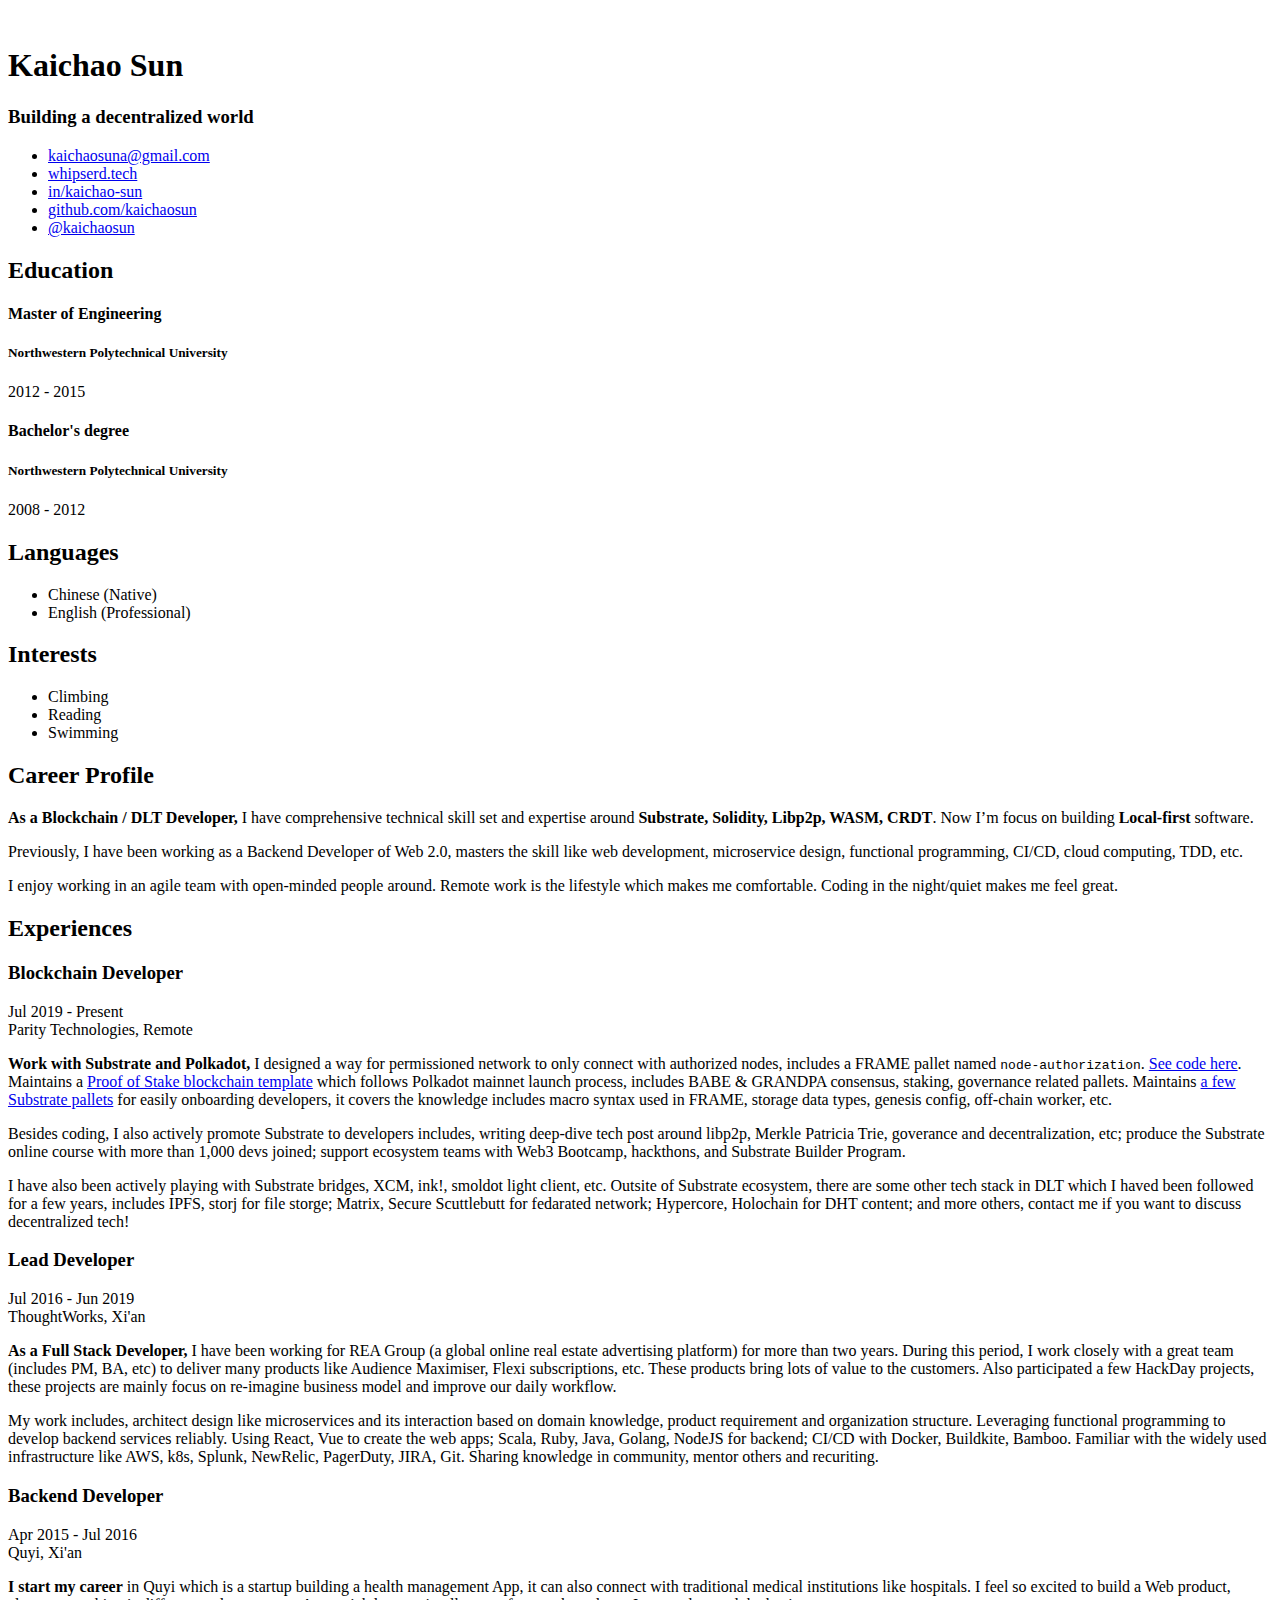
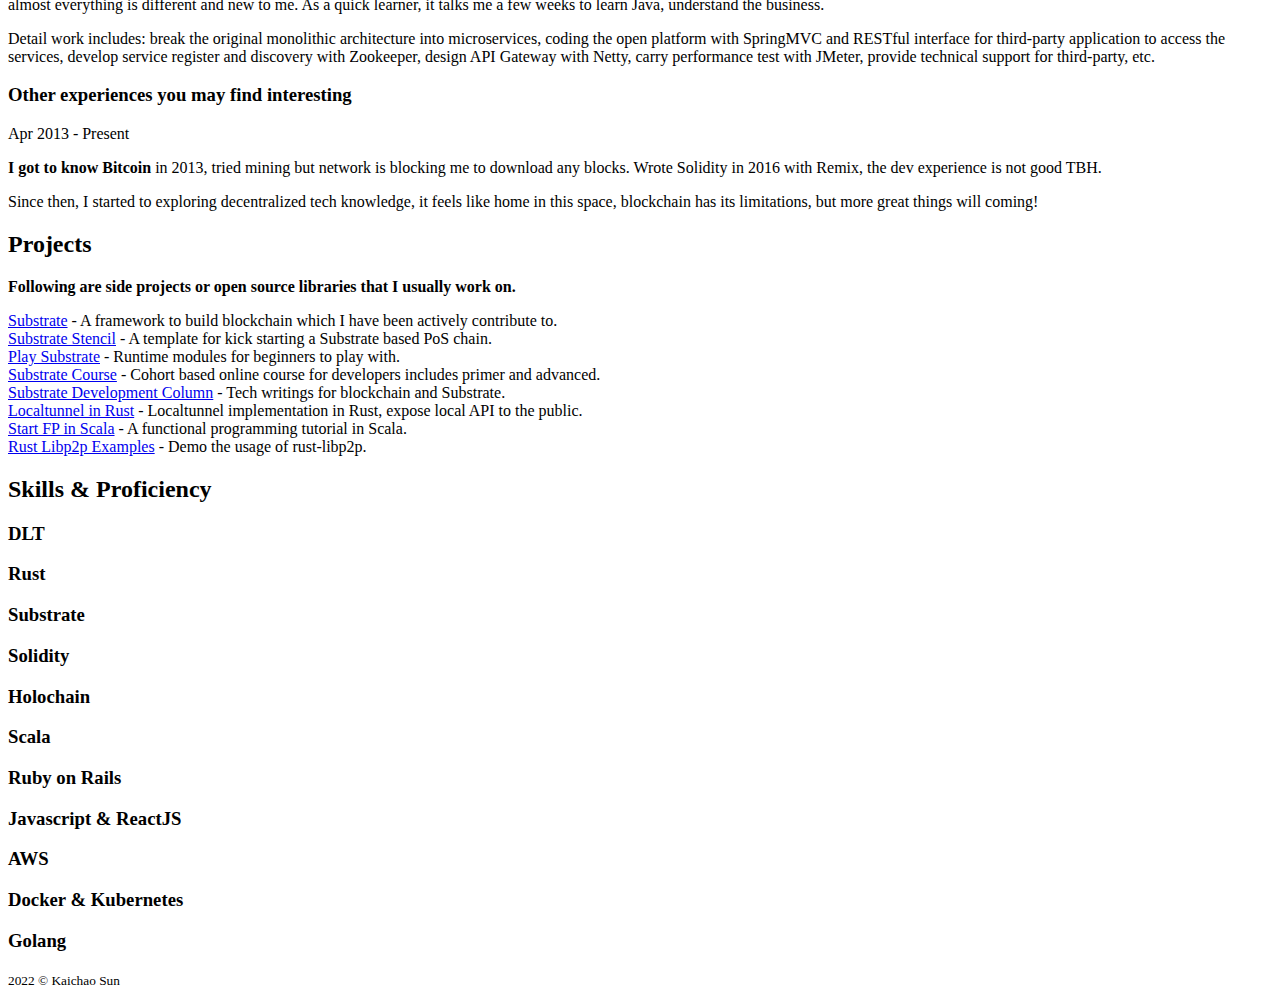
==== index.html @ eacd762e "rebuilding resume" ====
<!DOCTYPE html>
    

 <html lang="en"> 

<head>
	<meta name="generator" content="Hugo 0.92.0" />
        <title></title>
    
    <meta charset="utf-8">
    <meta http-equiv="X-UA-Compatible" content="IE=edge">
    <meta name="viewport" content="width=device-width, initial-scale=1.0">
    <meta name="description" content="Resume of Kaichao Sun">
    <meta name="author" content="Kaichao Sun">
    <link rel="shortcut icon" href="favicon.ico">
    <link href='https://fonts.googleapis.com/css?family=Roboto:400,500,400italic,300italic,300,500italic,700,700italic,900,900italic' rel='stylesheet' type='text/css'>
    
    <link rel="stylesheet" href="https://whisperd.tech/resume/assets/plugins/bootstrap/css/bootstrap.min.css">
    
    <link rel="stylesheet" href="https://whisperd.tech/resume/assets/plugins/font-awesome/css/font-awesome.css">

    
    <link id="theme-style" rel="stylesheet" href="https://whisperd.tech/resume/assets/css/styles.css">
	
    
	
<script type="application/javascript">
var doNotTrack = false;
if (!doNotTrack) {
	window.ga=window.ga||function(){(ga.q=ga.q||[]).push(arguments)};ga.l=+new Date;
	ga('create', 'UA-128168145-1', 'auto');
	
	ga('send', 'pageview');
}
</script>
<script async src='https://www.google-analytics.com/analytics.js'></script>


</head>

<body>
    <div class="wrapper">

            <div class="sidebar-wrapper">

		            <div class="profile-container">
                <img class="profile img-circle" src="https://whisperd.tech/resume/assets/images/profile.png" alt="" />
                <h1 class="name">Kaichao Sun</h1>
                <h3 class="tagline">Building a decentralized world</h3>
            </div>


		

		
		            <div class="contact-container container-block">
                <ul class="list-unstyled contact-list">
				
                    <li class="email"><i class="fa fa-envelope"></i><a href="mailto:%20kaichaosuna@gmail.com">kaichaosuna@gmail.com</a></li>
				
                    <li class="website"><i class="fa fa-globe"></i><a href="//whisperd.tech">whipserd.tech</a></li>
				
                    <li class="linkedin"><i class="fa fa-linkedin"></i><a href="//linkedin.com/in/kaichao-sun-b1845aa0/">in/kaichao-sun</a></li>
				
                    <li class="github"><i class="fa fa-github"></i><a href="//github.com/kaichaosun">github.com/kaichaosun</a></li>
				
                    <li class="twitter"><i class="fa fa-twitter"></i><a href="//twitter.com/kaichaosun">@kaichaosun</a></li>
				
                </ul>
            </div>
		

		
		            <div class="education-container container-block">
                <h2 class="container-block-title">Education</h2>
				
                <div class="item">
                    <h4 class="degree">Master of Engineering</h4>
                    <h5 class="meta">Northwestern Polytechnical University</h5>
                    <div class="time">2012 - 2015</div>
                </div>
				
                <div class="item">
                    <h4 class="degree">Bachelor&#39;s degree</h4>
                    <h5 class="meta">Northwestern Polytechnical University</h5>
                    <div class="time">2008 - 2012</div>
                </div>
				
            </div>

		

		
		            <div class="language-container container-block">
                <h2 class="container-block-title">Languages</h2>
                <ul class="list-unstyled interests-list">
				
                    <li>Chinese <span class="lang-desc">(Native)</span></li>
				
                    <li>English <span class="lang-desc">(Professional)</span></li>
				
                </ul>
            </div>

		

		
		            <div class="interests-container container-block">
                <h2 class="container-block-title">Interests</h2>
                <ul class="list-unstyled interests-list">
				
                    <li>Climbing</li>
				
                    <li>Reading</li>
				
                    <li>Swimming</li>
				
                </ul>
            </div>

		

        </div>


	<div class="main-wrapper">

    
	            <section class="section summary-section">
                <h2 class="section-title"><i class="fa fa-user"></i>Career Profile</h2>
                <div class="summary">
                    <p><p><strong>As a Blockchain / DLT Developer,</strong> I have comprehensive technical skill set and expertise around <strong>Substrate, Solidity, Libp2p, WASM, CRDT</strong>. Now I&rsquo;m focus on building <strong>Local-first</strong> software.</p>
<p>Previously, I have been working as a Backend Developer of Web 2.0, masters the skill like web development, microservice design, functional programming, CI/CD, cloud computing, TDD, etc.</p>
<p>I enjoy working in an agile team with open-minded people around. Remote work is the lifestyle which makes me comfortable. Coding in the night/quiet makes me feel great.</p>
</p>
                </div>
            </section>

    

    
                <section class="section experiences-section">
                <h2 class="section-title"><i class="fa fa-briefcase"></i>Experiences</h2>

				
                <div class="item">
                    <div class="meta">
                        <div class="upper-row">
                            <h3 class="job-title">Blockchain Developer</h3>
                            <div class="time">Jul 2019 - Present</div>
                        </div>
                        <div class="company">Parity Technologies, Remote</div>
                    </div>
                    <div class="details">
                        <p><p><strong>Work with Substrate and Polkadot,</strong> I designed a way for permissioned network to only connect with authorized nodes, includes a FRAME pallet named <code>node-authorization</code>. <a href="https://github.com/paritytech/substrate/pull/6996">See code here</a>.
Maintains a <a href="https://github.com/kaichaosun/substrate-stencil">Proof of Stake blockchain template</a> which follows Polkadot mainnet launch process, includes BABE &amp; GRANDPA consensus, staking, governance related pallets.
Maintains <a href="https://github.com/kaichaosun/play-substrate">a few Substrate pallets</a> for easily onboarding developers, it covers the knowledge includes macro syntax used in FRAME, storage data types, genesis config, off-chain worker, etc.</p>
<p>Besides coding, I also actively promote Substrate to developers includes, writing deep-dive tech post around libp2p, Merkle Patricia Trie, goverance and decentralization, etc;
produce the Substrate online course with more than 1,000 devs joined;
support ecosystem teams with Web3 Bootcamp, hackthons, and Substrate Builder Program.</p>
<p>I have also been actively playing with Substrate bridges, XCM, ink!, smoldot light client, etc.
Outsite of Substrate ecosystem, there are some other tech stack in DLT which I haved been followed for a few years,
includes IPFS, storj for file storge;
Matrix, Secure Scuttlebutt for fedarated network;
Hypercore, Holochain for DHT content;
and more others, contact me if you want to discuss decentralized tech!</p>
</p>
                    </div>
                </div>
				
                <div class="item">
                    <div class="meta">
                        <div class="upper-row">
                            <h3 class="job-title">Lead Developer</h3>
                            <div class="time">Jul 2016 - Jun 2019</div>
                        </div>
                        <div class="company">ThoughtWorks, Xi&#39;an</div>
                    </div>
                    <div class="details">
                        <p><p><strong>As a Full Stack Developer,</strong> I have been working for REA Group (a global online real estate advertising platform) for more than two years.
During this period, I work closely with a great team (includes PM, BA, etc) to deliver many products like Audience Maximiser, Flexi subscriptions, etc.
These products bring lots of value to the customers. Also participated a few HackDay projects, these projects are mainly focus on re-imagine business model and improve our daily workflow.</p>
<p>My work includes, architect design like microservices and its interaction based on domain knowledge, product requirement and organization structure.
Leveraging functional programming to develop backend services reliably.
Using React, Vue to create the web apps; Scala, Ruby, Java, Golang, NodeJS for backend; CI/CD with Docker, Buildkite, Bamboo.
Familiar with the widely used infrastructure like AWS, k8s, Splunk, NewRelic, PagerDuty, JIRA, Git.
Sharing knowledge in community, mentor others and recuriting.</p>
</p>
                    </div>
                </div>
				
                <div class="item">
                    <div class="meta">
                        <div class="upper-row">
                            <h3 class="job-title">Backend Developer</h3>
                            <div class="time">Apr 2015 - Jul 2016</div>
                        </div>
                        <div class="company">Quyi, Xi&#39;an</div>
                    </div>
                    <div class="details">
                        <p><p><strong>I start my career</strong> in Quyi which is a startup building a health management App, it can also connect with traditional medical institutions like hospitals.
I feel so excited to build a Web product, almost everything is different and new to me.
As a quick learner, it talks me a few weeks to learn Java, understand the business.</p>
<p>Detail work includes: break the original monolithic architecture into microservices,
coding the open platform with SpringMVC and RESTful interface for third-party application to access the services,
develop service register and discovery with Zookeeper,
design API Gateway with Netty,
carry performance test with JMeter,
provide technical support for third-party, etc.</p>
</p>
                    </div>
                </div>
				
                <div class="item">
                    <div class="meta">
                        <div class="upper-row">
                            <h3 class="job-title">Other experiences you may find interesting</h3>
                            <div class="time">Apr 2013 - Present</div>
                        </div>
                        <div class="company"></div>
                    </div>
                    <div class="details">
                        <p><p><strong>I got to know Bitcoin</strong> in 2013, tried mining but network is blocking me to download any blocks.
Wrote Solidity in 2016 with Remix, the dev experience is not good TBH.</p>
<p>Since then, I started to exploring decentralized tech knowledge, it feels like home in this space, blockchain has its limitations, but more great things will coming!</p>
</p>
                    </div>
                </div>
				

            </section>

    

    
                <section class="section projects-section">
                <h2 class="section-title"><i class="fa fa-archive"></i>Projects</h2>
                <div class="intro">
                    <p><strong>Following are side projects or open source libraries that I usually work on.</strong></p>
                </div>
				
                <div class="item">
                    <span class="project-title"><a href="https://github.com/paritytech/substrate">Substrate</a></span> - <span class="project-tagline">A framework to build blockchain which I have been actively contribute to.</span>
                </div>
				
                <div class="item">
                    <span class="project-title"><a href="https://github.com/kaichaosun/substrate-stencil">Substrate Stencil</a></span> - <span class="project-tagline">A template for kick starting a Substrate based PoS chain.</span>
                </div>
				
                <div class="item">
                    <span class="project-title"><a href="https://github.com/kaichaosun/play-substrate">Play Substrate</a></span> - <span class="project-tagline">Runtime modules for beginners to play with.</span>
                </div>
				
                <div class="item">
                    <span class="project-title"><a href="https://github.com/SubstrateCourse/slides/blob/master/outline.md#substrate-blockchain-application-development">Substrate Course</a></span> - <span class="project-tagline">Cohort based online course for developers includes primer and advanced.</span>
                </div>
				
                <div class="item">
                    <span class="project-title"><a href="https://zhuanlan.zhihu.com/substrate">Substrate Development Column</a></span> - <span class="project-tagline">Tech writings for blockchain and Substrate.</span>
                </div>
				
                <div class="item">
                    <span class="project-title"><a href="https://github.com/kaichaosun/rlt">Localtunnel in Rust</a></span> - <span class="project-tagline">Localtunnel implementation in Rust, expose local API to the public.</span>
                </div>
				
                <div class="item">
                    <span class="project-title"><a href="https://github.com/dashengSun/start-FP-in-scala">Start FP in Scala</a></span> - <span class="project-tagline">A functional programming tutorial in Scala.</span>
                </div>
				
                <div class="item">
                    <span class="project-title"><a href="https://github.com/kaichaosun/rust-libp2p-examples">Rust Libp2p Examples</a></span> - <span class="project-tagline">Demo the usage of rust-libp2p.</span>
                </div>
				
            </section>

    

    
	            <section class="skills-section section">
                <h2 class="section-title"><i class="fa fa-rocket"></i>Skills &amp; Proficiency</h2>
                <div class="skillset">
				
                    <div class="item">
                        <h3 class="level-title">DLT</h3>
                        <div class="level-bar">
                            <div class="level-bar-inner" data-level="90%">
                            </div>
                        </div>
                    </div>
                
                    <div class="item">
                        <h3 class="level-title">Rust</h3>
                        <div class="level-bar">
                            <div class="level-bar-inner" data-level="90%">
                            </div>
                        </div>
                    </div>
                
                    <div class="item">
                        <h3 class="level-title">Substrate</h3>
                        <div class="level-bar">
                            <div class="level-bar-inner" data-level="90%">
                            </div>
                        </div>
                    </div>
                
                    <div class="item">
                        <h3 class="level-title">Solidity</h3>
                        <div class="level-bar">
                            <div class="level-bar-inner" data-level="70%">
                            </div>
                        </div>
                    </div>
                
                    <div class="item">
                        <h3 class="level-title">Holochain</h3>
                        <div class="level-bar">
                            <div class="level-bar-inner" data-level="80%">
                            </div>
                        </div>
                    </div>
                
                    <div class="item">
                        <h3 class="level-title">Scala</h3>
                        <div class="level-bar">
                            <div class="level-bar-inner" data-level="90%">
                            </div>
                        </div>
                    </div>
                
                    <div class="item">
                        <h3 class="level-title">Ruby on Rails</h3>
                        <div class="level-bar">
                            <div class="level-bar-inner" data-level="80%">
                            </div>
                        </div>
                    </div>
                
                    <div class="item">
                        <h3 class="level-title">Javascript &amp; ReactJS</h3>
                        <div class="level-bar">
                            <div class="level-bar-inner" data-level="80%">
                            </div>
                        </div>
                    </div>
                
                    <div class="item">
                        <h3 class="level-title">AWS</h3>
                        <div class="level-bar">
                            <div class="level-bar-inner" data-level="80%">
                            </div>
                        </div>
                    </div>
                
                    <div class="item">
                        <h3 class="level-title">Docker &amp; Kubernetes</h3>
                        <div class="level-bar">
                            <div class="level-bar-inner" data-level="80%">
                            </div>
                        </div>
                    </div>
                
                    <div class="item">
                        <h3 class="level-title">Golang</h3>
                        <div class="level-bar">
                            <div class="level-bar-inner" data-level="60%">
                            </div>
                        </div>
                    </div>
                
                </div>
            </section>

    

	</div>
    </div>

	    <footer class="footer">
        <div class="text-center">
                
                
				<small class="copyright">2022 &copy; Kaichao Sun</a></small>
        </div>
    </footer>


                  
    <script type="text/javascript" src="https://whisperd.tech/resume/assets/plugins/jquery-1.11.3.min.js"></script>
    <script type="text/javascript" src="https://whisperd.tech/resume/assets/plugins/bootstrap/js/bootstrap.min.js"></script>    
    
    <script type="text/javascript" src="https://whisperd.tech/resume/assets/js/main.js"></script> 
</body>
</html>
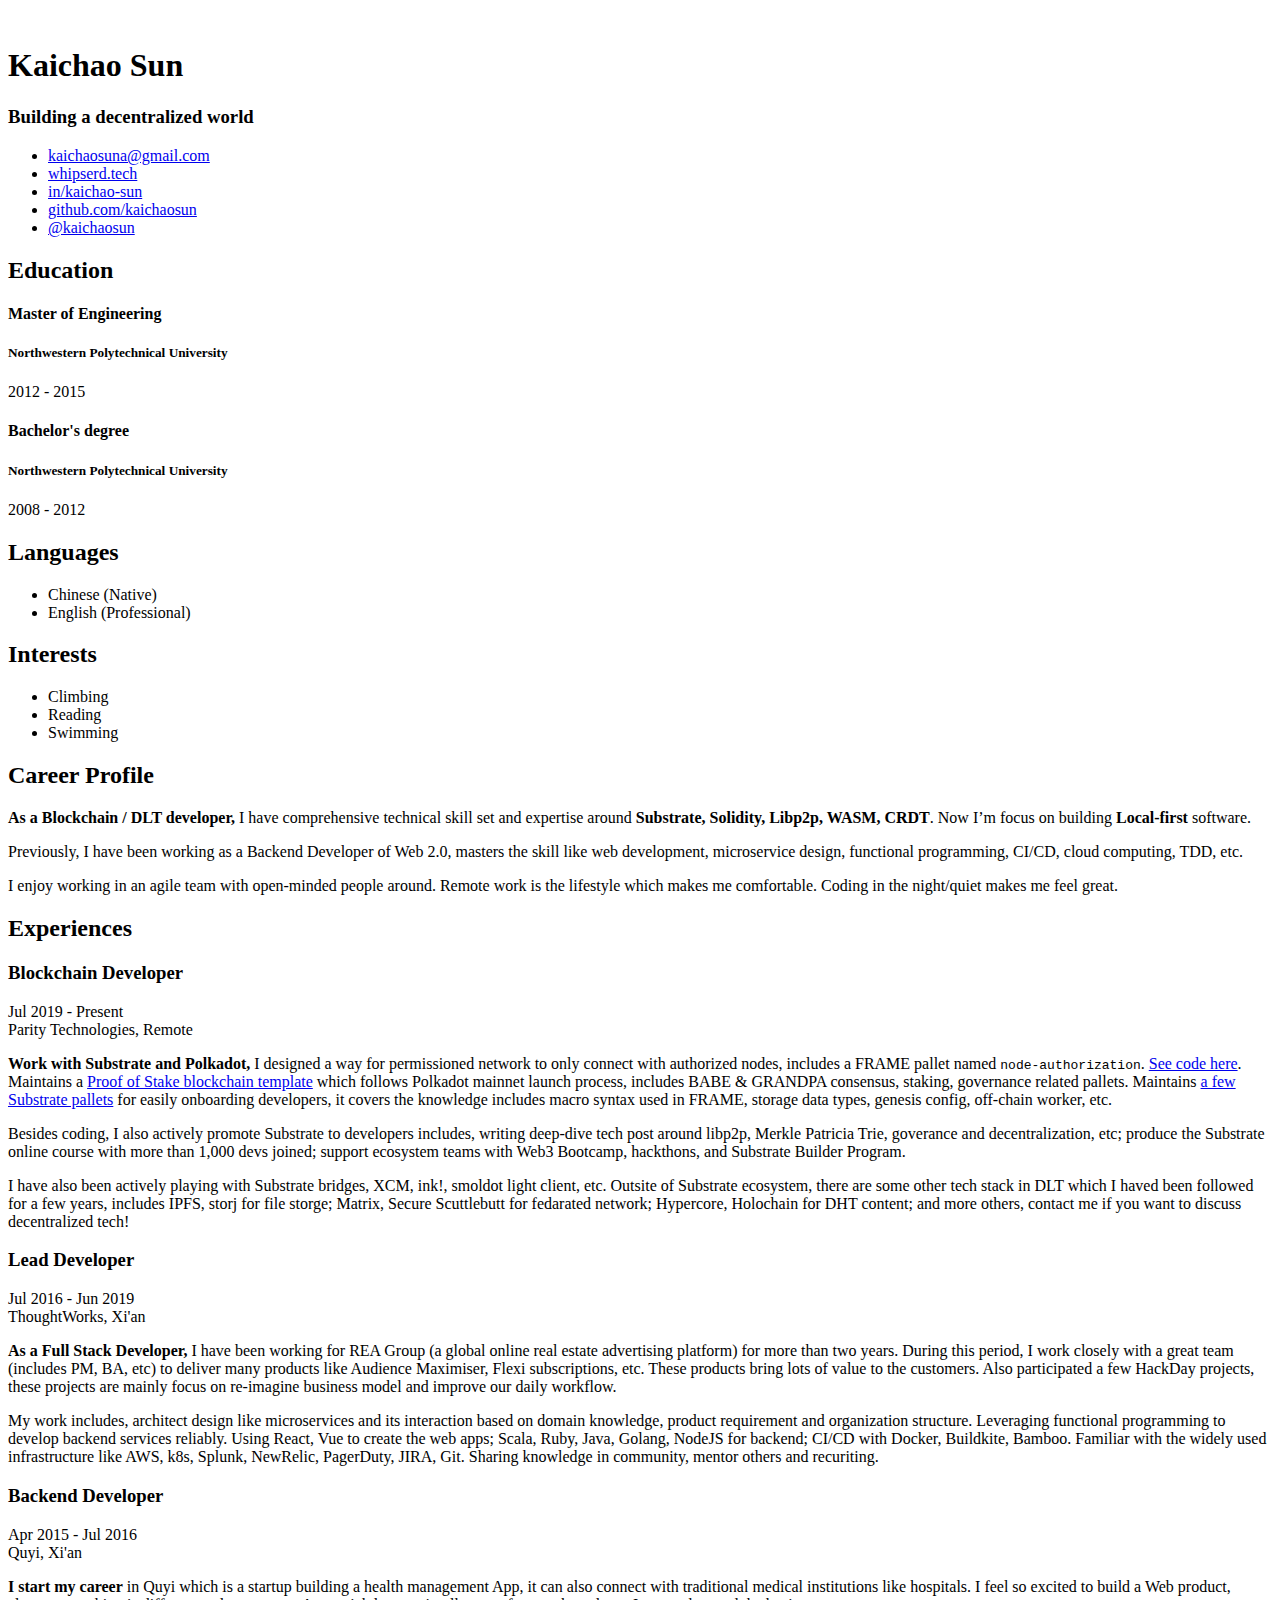
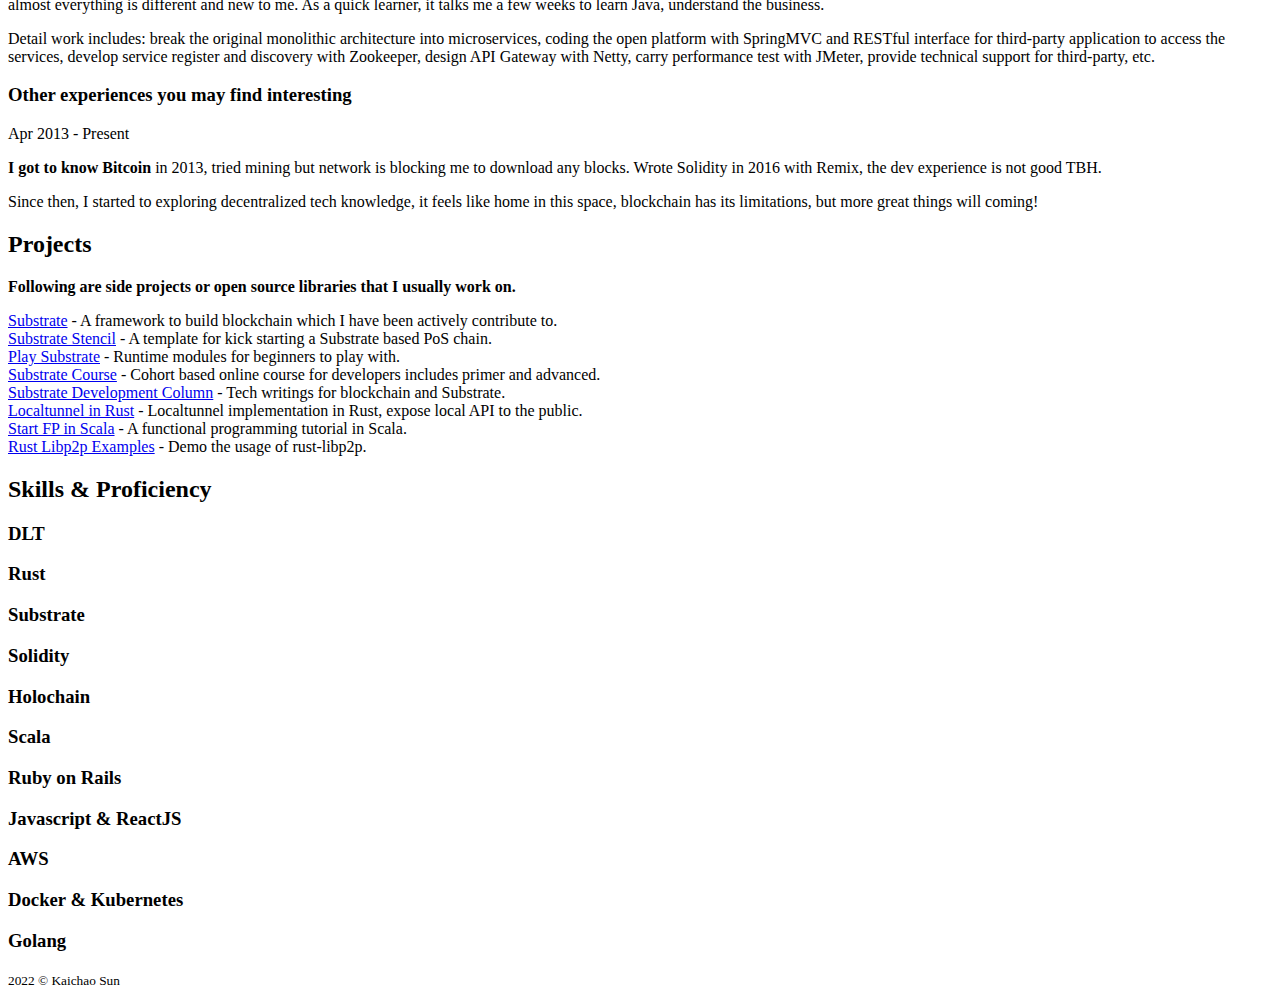
==== commit 17a02569: "deploy: 7271956ff5617e456614d7cd4857ce540d96d082" ====
--- a/index.html
+++ b/index.html
@@ -1,394 +1,26 @@
-<!DOCTYPE html>
-    
-
- <html lang="en"> 
-
-<head>
-	<meta name="generator" content="Hugo 0.92.0" />
-        <title></title>
-    
-    <meta charset="utf-8">
-    <meta http-equiv="X-UA-Compatible" content="IE=edge">
-    <meta name="viewport" content="width=device-width, initial-scale=1.0">
-    <meta name="description" content="Resume of Kaichao Sun">
-    <meta name="author" content="Kaichao Sun">
-    <link rel="shortcut icon" href="favicon.ico">
-    <link href='https://fonts.googleapis.com/css?family=Roboto:400,500,400italic,300italic,300,500italic,700,700italic,900,900italic' rel='stylesheet' type='text/css'>
-    
-    <link rel="stylesheet" href="https://whisperd.tech/resume/assets/plugins/bootstrap/css/bootstrap.min.css">
-    
-    <link rel="stylesheet" href="https://whisperd.tech/resume/assets/plugins/font-awesome/css/font-awesome.css">
-
-    
-    <link id="theme-style" rel="stylesheet" href="https://whisperd.tech/resume/assets/css/styles.css">
-	
-    
-	
-<script type="application/javascript">
-var doNotTrack = false;
-if (!doNotTrack) {
-	window.ga=window.ga||function(){(ga.q=ga.q||[]).push(arguments)};ga.l=+new Date;
-	ga('create', 'UA-128168145-1', 'auto');
-	
-	ga('send', 'pageview');
-}
-</script>
-<script async src='https://www.google-analytics.com/analytics.js'></script>
-
-
-</head>
-
-<body>
-    <div class="wrapper">
-
-            <div class="sidebar-wrapper">
-
-		            <div class="profile-container">
-                <img class="profile img-circle" src="https://whisperd.tech/resume/assets/images/profile.png" alt="" />
-                <h1 class="name">Kaichao Sun</h1>
-                <h3 class="tagline">Building a decentralized world</h3>
-            </div>
-
-
-		
-
-		
-		            <div class="contact-container container-block">
-                <ul class="list-unstyled contact-list">
-				
-                    <li class="email"><i class="fa fa-envelope"></i><a href="mailto:%20kaichaosuna@gmail.com">kaichaosuna@gmail.com</a></li>
-				
-                    <li class="website"><i class="fa fa-globe"></i><a href="//whisperd.tech">whipserd.tech</a></li>
-				
-                    <li class="linkedin"><i class="fa fa-linkedin"></i><a href="//linkedin.com/in/kaichao-sun-b1845aa0/">in/kaichao-sun</a></li>
-				
-                    <li class="github"><i class="fa fa-github"></i><a href="//github.com/kaichaosun">github.com/kaichaosun</a></li>
-				
-                    <li class="twitter"><i class="fa fa-twitter"></i><a href="//twitter.com/kaichaosun">@kaichaosun</a></li>
-				
-                </ul>
-            </div>
-		
-
-		
-		            <div class="education-container container-block">
-                <h2 class="container-block-title">Education</h2>
-				
-                <div class="item">
-                    <h4 class="degree">Master of Engineering</h4>
-                    <h5 class="meta">Northwestern Polytechnical University</h5>
-                    <div class="time">2012 - 2015</div>
-                </div>
-				
-                <div class="item">
-                    <h4 class="degree">Bachelor&#39;s degree</h4>
-                    <h5 class="meta">Northwestern Polytechnical University</h5>
-                    <div class="time">2008 - 2012</div>
-                </div>
-				
-            </div>
-
-		
-
-		
-		            <div class="language-container container-block">
-                <h2 class="container-block-title">Languages</h2>
-                <ul class="list-unstyled interests-list">
-				
-                    <li>Chinese <span class="lang-desc">(Native)</span></li>
-				
-                    <li>English <span class="lang-desc">(Professional)</span></li>
-				
-                </ul>
-            </div>
-
-		
-
-		
-		            <div class="interests-container container-block">
-                <h2 class="container-block-title">Interests</h2>
-                <ul class="list-unstyled interests-list">
-				
-                    <li>Climbing</li>
-				
-                    <li>Reading</li>
-				
-                    <li>Swimming</li>
-				
-                </ul>
-            </div>
-
-		
-
-        </div>
-
-
-	<div class="main-wrapper">
-
-    
-	            <section class="section summary-section">
-                <h2 class="section-title"><i class="fa fa-user"></i>Career Profile</h2>
-                <div class="summary">
-                    <p><p><strong>As a Blockchain / DLT Developer,</strong> I have comprehensive technical skill set and expertise around <strong>Substrate, Solidity, Libp2p, WASM, CRDT</strong>. Now I&rsquo;m focus on building <strong>Local-first</strong> software.</p>
-<p>Previously, I have been working as a Backend Developer of Web 2.0, masters the skill like web development, microservice design, functional programming, CI/CD, cloud computing, TDD, etc.</p>
-<p>I enjoy working in an agile team with open-minded people around. Remote work is the lifestyle which makes me comfortable. Coding in the night/quiet makes me feel great.</p>
-</p>
-                </div>
-            </section>
-
-    
-
-    
-                <section class="section experiences-section">
-                <h2 class="section-title"><i class="fa fa-briefcase"></i>Experiences</h2>
-
-				
-                <div class="item">
-                    <div class="meta">
-                        <div class="upper-row">
-                            <h3 class="job-title">Blockchain Developer</h3>
-                            <div class="time">Jul 2019 - Present</div>
-                        </div>
-                        <div class="company">Parity Technologies, Remote</div>
-                    </div>
-                    <div class="details">
-                        <p><p><strong>Work with Substrate and Polkadot,</strong> I designed a way for permissioned network to only connect with authorized nodes, includes a FRAME pallet named <code>node-authorization</code>. <a href="https://github.com/paritytech/substrate/pull/6996">See code here</a>.
-Maintains a <a href="https://github.com/kaichaosun/substrate-stencil">Proof of Stake blockchain template</a> which follows Polkadot mainnet launch process, includes BABE &amp; GRANDPA consensus, staking, governance related pallets.
-Maintains <a href="https://github.com/kaichaosun/play-substrate">a few Substrate pallets</a> for easily onboarding developers, it covers the knowledge includes macro syntax used in FRAME, storage data types, genesis config, off-chain worker, etc.</p>
-<p>Besides coding, I also actively promote Substrate to developers includes, writing deep-dive tech post around libp2p, Merkle Patricia Trie, goverance and decentralization, etc;
+<!doctype html><html lang=en><head><meta name=generator content="Hugo 0.105.0"><title></title><meta charset=utf-8><meta http-equiv=x-ua-compatible content="IE=edge"><meta name=viewport content="width=device-width,initial-scale=1"><meta name=description content="Resume of Kaichao Sun"><meta name=author content="Kaichao Sun"><link rel="shortcut icon" href=favicon.ico><link href='https://fonts.googleapis.com/css?family=Roboto:400,500,400italic,300italic,300,500italic,700,700italic,900,900italic' rel=stylesheet type=text/css><link rel=stylesheet href=https://whisperd.tech/resume/assets/plugins/bootstrap/css/bootstrap.min.css><link rel=stylesheet href=https://whisperd.tech/resume/assets/plugins/font-awesome/css/font-awesome.css><link id=theme-style rel=stylesheet href=https://whisperd.tech/resume/assets/css/styles.css><script type=application/javascript>var doNotTrack=!1;doNotTrack||(window.ga=window.ga||function(){(ga.q=ga.q||[]).push(arguments)},ga.l=+new Date,ga("create","UA-128168145-1","auto"),ga("send","pageview"))</script><script async src=https://www.google-analytics.com/analytics.js></script></head><body><div class=wrapper><div class=sidebar-wrapper><div class=profile-container><img class="profile img-circle" src=https://whisperd.tech/resume/assets/images/profile.png alt><h1 class=name>Kaichao Sun</h1><h3 class=tagline>Building a decentralized world</h3></div><div class="contact-container container-block"><ul class="list-unstyled contact-list"><li class=email><i class="fa fa-envelope"></i><a href=mailto:%20kaichaosuna@gmail.com>kaichaosuna@gmail.com</a></li><li class=website><i class="fa fa-globe"></i><a href=//whisperd.tech>whipserd.tech</a></li><li class=linkedin><i class="fa fa-linkedin"></i><a href=//linkedin.com/in/kaichao-sun-b1845aa0/>in/kaichao-sun</a></li><li class=github><i class="fa fa-github"></i><a href=//github.com/kaichaosun>github.com/kaichaosun</a></li><li class=twitter><i class="fa fa-twitter"></i><a href=//twitter.com/kaichaosun>@kaichaosun</a></li></ul></div><div class="education-container container-block"><h2 class=container-block-title>Education</h2><div class=item><h4 class=degree>Master of Engineering</h4><h5 class=meta>Northwestern Polytechnical University</h5><div class=time>2012 - 2015</div></div><div class=item><h4 class=degree>Bachelor's degree</h4><h5 class=meta>Northwestern Polytechnical University</h5><div class=time>2008 - 2012</div></div></div><div class="language-container container-block"><h2 class=container-block-title>Languages</h2><ul class="list-unstyled interests-list"><li>Chinese <span class=lang-desc>(Native)</span></li><li>English <span class=lang-desc>(Professional)</span></li></ul></div><div class="interests-container container-block"><h2 class=container-block-title>Interests</h2><ul class="list-unstyled interests-list"><li>Climbing</li><li>Reading</li><li>Swimming</li></ul></div></div><div class=main-wrapper><section class="section summary-section"><h2 class=section-title><i class="fa fa-user"></i>Career Profile</h2><div class=summary><p><p><strong>As a Blockchain / DLT developer,</strong> I have comprehensive technical skill set and expertise around <strong>Substrate, Solidity, Libp2p, WASM, CRDT</strong>. Now I&rsquo;m focus on building <strong>Local-first</strong> software.</p><p>Previously, I have been working as a Backend Developer of Web 2.0, masters the skill like web development, microservice design, functional programming, CI/CD, cloud computing, TDD, etc.</p><p>I enjoy working in an agile team with open-minded people around. Remote work is the lifestyle which makes me comfortable. Coding in the night/quiet makes me feel great.</p></p></div></section><section class="section experiences-section"><h2 class=section-title><i class="fa fa-briefcase"></i>Experiences</h2><div class=item><div class=meta><div class=upper-row><h3 class=job-title>Blockchain Developer</h3><div class=time>Jul 2019 - Present</div></div><div class=company>Parity Technologies, Remote</div></div><div class=details><p><p><strong>Work with Substrate and Polkadot,</strong> I designed a way for permissioned network to only connect with authorized nodes, includes a FRAME pallet named <code>node-authorization</code>. <a href=https://github.com/paritytech/substrate/pull/6996>See code here</a>.
+Maintains a <a href=https://github.com/kaichaosun/substrate-stencil>Proof of Stake blockchain template</a> which follows Polkadot mainnet launch process, includes BABE & GRANDPA consensus, staking, governance related pallets.
+Maintains <a href=https://github.com/kaichaosun/play-substrate>a few Substrate pallets</a> for easily onboarding developers, it covers the knowledge includes macro syntax used in FRAME, storage data types, genesis config, off-chain worker, etc.</p><p>Besides coding, I also actively promote Substrate to developers includes, writing deep-dive tech post around libp2p, Merkle Patricia Trie, goverance and decentralization, etc;
 produce the Substrate online course with more than 1,000 devs joined;
-support ecosystem teams with Web3 Bootcamp, hackthons, and Substrate Builder Program.</p>
-<p>I have also been actively playing with Substrate bridges, XCM, ink!, smoldot light client, etc.
+support ecosystem teams with Web3 Bootcamp, hackthons, and Substrate Builder Program.</p><p>I have also been actively playing with Substrate bridges, XCM, ink!, smoldot light client, etc.
 Outsite of Substrate ecosystem, there are some other tech stack in DLT which I haved been followed for a few years,
 includes IPFS, storj for file storge;
 Matrix, Secure Scuttlebutt for fedarated network;
 Hypercore, Holochain for DHT content;
-and more others, contact me if you want to discuss decentralized tech!</p>
-</p>
-                    </div>
-                </div>
-				
-                <div class="item">
-                    <div class="meta">
-                        <div class="upper-row">
-                            <h3 class="job-title">Lead Developer</h3>
-                            <div class="time">Jul 2016 - Jun 2019</div>
-                        </div>
-                        <div class="company">ThoughtWorks, Xi&#39;an</div>
-                    </div>
-                    <div class="details">
-                        <p><p><strong>As a Full Stack Developer,</strong> I have been working for REA Group (a global online real estate advertising platform) for more than two years.
+and more others, contact me if you want to discuss decentralized tech!</p></p></div></div><div class=item><div class=meta><div class=upper-row><h3 class=job-title>Lead Developer</h3><div class=time>Jul 2016 - Jun 2019</div></div><div class=company>ThoughtWorks, Xi'an</div></div><div class=details><p><p><strong>As a Full Stack Developer,</strong> I have been working for REA Group (a global online real estate advertising platform) for more than two years.
 During this period, I work closely with a great team (includes PM, BA, etc) to deliver many products like Audience Maximiser, Flexi subscriptions, etc.
-These products bring lots of value to the customers. Also participated a few HackDay projects, these projects are mainly focus on re-imagine business model and improve our daily workflow.</p>
-<p>My work includes, architect design like microservices and its interaction based on domain knowledge, product requirement and organization structure.
+These products bring lots of value to the customers. Also participated a few HackDay projects, these projects are mainly focus on re-imagine business model and improve our daily workflow.</p><p>My work includes, architect design like microservices and its interaction based on domain knowledge, product requirement and organization structure.
 Leveraging functional programming to develop backend services reliably.
 Using React, Vue to create the web apps; Scala, Ruby, Java, Golang, NodeJS for backend; CI/CD with Docker, Buildkite, Bamboo.
 Familiar with the widely used infrastructure like AWS, k8s, Splunk, NewRelic, PagerDuty, JIRA, Git.
-Sharing knowledge in community, mentor others and recuriting.</p>
-</p>
-                    </div>
-                </div>
-				
-                <div class="item">
-                    <div class="meta">
-                        <div class="upper-row">
-                            <h3 class="job-title">Backend Developer</h3>
-                            <div class="time">Apr 2015 - Jul 2016</div>
-                        </div>
-                        <div class="company">Quyi, Xi&#39;an</div>
-                    </div>
-                    <div class="details">
-                        <p><p><strong>I start my career</strong> in Quyi which is a startup building a health management App, it can also connect with traditional medical institutions like hospitals.
+Sharing knowledge in community, mentor others and recuriting.</p></p></div></div><div class=item><div class=meta><div class=upper-row><h3 class=job-title>Backend Developer</h3><div class=time>Apr 2015 - Jul 2016</div></div><div class=company>Quyi, Xi'an</div></div><div class=details><p><p><strong>I start my career</strong> in Quyi which is a startup building a health management App, it can also connect with traditional medical institutions like hospitals.
 I feel so excited to build a Web product, almost everything is different and new to me.
-As a quick learner, it talks me a few weeks to learn Java, understand the business.</p>
-<p>Detail work includes: break the original monolithic architecture into microservices,
+As a quick learner, it talks me a few weeks to learn Java, understand the business.</p><p>Detail work includes: break the original monolithic architecture into microservices,
 coding the open platform with SpringMVC and RESTful interface for third-party application to access the services,
 develop service register and discovery with Zookeeper,
 design API Gateway with Netty,
 carry performance test with JMeter,
-provide technical support for third-party, etc.</p>
-</p>
-                    </div>
-                </div>
-				
-                <div class="item">
-                    <div class="meta">
-                        <div class="upper-row">
-                            <h3 class="job-title">Other experiences you may find interesting</h3>
-                            <div class="time">Apr 2013 - Present</div>
-                        </div>
-                        <div class="company"></div>
-                    </div>
-                    <div class="details">
-                        <p><p><strong>I got to know Bitcoin</strong> in 2013, tried mining but network is blocking me to download any blocks.
-Wrote Solidity in 2016 with Remix, the dev experience is not good TBH.</p>
-<p>Since then, I started to exploring decentralized tech knowledge, it feels like home in this space, blockchain has its limitations, but more great things will coming!</p>
-</p>
-                    </div>
-                </div>
-				
-
-            </section>
-
-    
-
-    
-                <section class="section projects-section">
-                <h2 class="section-title"><i class="fa fa-archive"></i>Projects</h2>
-                <div class="intro">
-                    <p><strong>Following are side projects or open source libraries that I usually work on.</strong></p>
-                </div>
-				
-                <div class="item">
-                    <span class="project-title"><a href="https://github.com/paritytech/substrate">Substrate</a></span> - <span class="project-tagline">A framework to build blockchain which I have been actively contribute to.</span>
-                </div>
-				
-                <div class="item">
-                    <span class="project-title"><a href="https://github.com/kaichaosun/substrate-stencil">Substrate Stencil</a></span> - <span class="project-tagline">A template for kick starting a Substrate based PoS chain.</span>
-                </div>
-				
-                <div class="item">
-                    <span class="project-title"><a href="https://github.com/kaichaosun/play-substrate">Play Substrate</a></span> - <span class="project-tagline">Runtime modules for beginners to play with.</span>
-                </div>
-				
-                <div class="item">
-                    <span class="project-title"><a href="https://github.com/SubstrateCourse/slides/blob/master/outline.md#substrate-blockchain-application-development">Substrate Course</a></span> - <span class="project-tagline">Cohort based online course for developers includes primer and advanced.</span>
-                </div>
-				
-                <div class="item">
-                    <span class="project-title"><a href="https://zhuanlan.zhihu.com/substrate">Substrate Development Column</a></span> - <span class="project-tagline">Tech writings for blockchain and Substrate.</span>
-                </div>
-				
-                <div class="item">
-                    <span class="project-title"><a href="https://github.com/kaichaosun/rlt">Localtunnel in Rust</a></span> - <span class="project-tagline">Localtunnel implementation in Rust, expose local API to the public.</span>
-                </div>
-				
-                <div class="item">
-                    <span class="project-title"><a href="https://github.com/dashengSun/start-FP-in-scala">Start FP in Scala</a></span> - <span class="project-tagline">A functional programming tutorial in Scala.</span>
-                </div>
-				
-                <div class="item">
-                    <span class="project-title"><a href="https://github.com/kaichaosun/rust-libp2p-examples">Rust Libp2p Examples</a></span> - <span class="project-tagline">Demo the usage of rust-libp2p.</span>
-                </div>
-				
-            </section>
-
-    
-
-    
-	            <section class="skills-section section">
-                <h2 class="section-title"><i class="fa fa-rocket"></i>Skills &amp; Proficiency</h2>
-                <div class="skillset">
-				
-                    <div class="item">
-                        <h3 class="level-title">DLT</h3>
-                        <div class="level-bar">
-                            <div class="level-bar-inner" data-level="90%">
-                            </div>
-                        </div>
-                    </div>
-                
-                    <div class="item">
-                        <h3 class="level-title">Rust</h3>
-                        <div class="level-bar">
-                            <div class="level-bar-inner" data-level="90%">
-                            </div>
-                        </div>
-                    </div>
-                
-                    <div class="item">
-                        <h3 class="level-title">Substrate</h3>
-                        <div class="level-bar">
-                            <div class="level-bar-inner" data-level="90%">
-                            </div>
-                        </div>
-                    </div>
-                
-                    <div class="item">
-                        <h3 class="level-title">Solidity</h3>
-                        <div class="level-bar">
-                            <div class="level-bar-inner" data-level="70%">
-                            </div>
-                        </div>
-                    </div>
-                
-                    <div class="item">
-                        <h3 class="level-title">Holochain</h3>
-                        <div class="level-bar">
-                            <div class="level-bar-inner" data-level="80%">
-                            </div>
-                        </div>
-                    </div>
-                
-                    <div class="item">
-                        <h3 class="level-title">Scala</h3>
-                        <div class="level-bar">
-                            <div class="level-bar-inner" data-level="90%">
-                            </div>
-                        </div>
-                    </div>
-                
-                    <div class="item">
-                        <h3 class="level-title">Ruby on Rails</h3>
-                        <div class="level-bar">
-                            <div class="level-bar-inner" data-level="80%">
-                            </div>
-                        </div>
-                    </div>
-                
-                    <div class="item">
-                        <h3 class="level-title">Javascript &amp; ReactJS</h3>
-                        <div class="level-bar">
-                            <div class="level-bar-inner" data-level="80%">
-                            </div>
-                        </div>
-                    </div>
-                
-                    <div class="item">
-                        <h3 class="level-title">AWS</h3>
-                        <div class="level-bar">
-                            <div class="level-bar-inner" data-level="80%">
-                            </div>
-                        </div>
-                    </div>
-                
-                    <div class="item">
-                        <h3 class="level-title">Docker &amp; Kubernetes</h3>
-                        <div class="level-bar">
-                            <div class="level-bar-inner" data-level="80%">
-                            </div>
-                        </div>
-                    </div>
-                
-                    <div class="item">
-                        <h3 class="level-title">Golang</h3>
-                        <div class="level-bar">
-                            <div class="level-bar-inner" data-level="60%">
-                            </div>
-                        </div>
-                    </div>
-                
-                </div>
-            </section>
-
-    
-
-	</div>
-    </div>
-
-	    <footer class="footer">
-        <div class="text-center">
-                
-                
-				<small class="copyright">2022 &copy; Kaichao Sun</a></small>
-        </div>
-    </footer>
-
-
-                  
-    <script type="text/javascript" src="https://whisperd.tech/resume/assets/plugins/jquery-1.11.3.min.js"></script>
-    <script type="text/javascript" src="https://whisperd.tech/resume/assets/plugins/bootstrap/js/bootstrap.min.js"></script>    
-    
-    <script type="text/javascript" src="https://whisperd.tech/resume/assets/js/main.js"></script> 
-</body>
-</html>
+provide technical support for third-party, etc.</p></p></div></div><div class=item><div class=meta><div class=upper-row><h3 class=job-title>Other experiences you may find interesting</h3><div class=time>Apr 2013 - Present</div></div><div class=company></div></div><div class=details><p><p><strong>I got to know Bitcoin</strong> in 2013, tried mining but network is blocking me to download any blocks.
+Wrote Solidity in 2016 with Remix, the dev experience is not good TBH.</p><p>Since then, I started to exploring decentralized tech knowledge, it feels like home in this space, blockchain has its limitations, but more great things will coming!</p></p></div></div></section><section class="section projects-section"><h2 class=section-title><i class="fa fa-archive"></i>Projects</h2><div class=intro><p><strong>Following are side projects or open source libraries that I usually work on.</strong></p></div><div class=item><span class=project-title><a href=https://github.com/paritytech/substrate>Substrate</a></span> - <span class=project-tagline>A framework to build blockchain which I have been actively contribute to.</span></div><div class=item><span class=project-title><a href=https://github.com/kaichaosun/substrate-stencil>Substrate Stencil</a></span> - <span class=project-tagline>A template for kick starting a Substrate based PoS chain.</span></div><div class=item><span class=project-title><a href=https://github.com/kaichaosun/play-substrate>Play Substrate</a></span> - <span class=project-tagline>Runtime modules for beginners to play with.</span></div><div class=item><span class=project-title><a href=https://github.com/SubstrateCourse/slides/blob/master/outline.md#substrate-blockchain-application-development>Substrate Course</a></span> - <span class=project-tagline>Cohort based online course for developers includes primer and advanced.</span></div><div class=item><span class=project-title><a href=https://zhuanlan.zhihu.com/substrate>Substrate Development Column</a></span> - <span class=project-tagline>Tech writings for blockchain and Substrate.</span></div><div class=item><span class=project-title><a href=https://github.com/kaichaosun/rlt>Localtunnel in Rust</a></span> - <span class=project-tagline>Localtunnel implementation in Rust, expose local API to the public.</span></div><div class=item><span class=project-title><a href=https://github.com/dashengSun/start-FP-in-scala>Start FP in Scala</a></span> - <span class=project-tagline>A functional programming tutorial in Scala.</span></div><div class=item><span class=project-title><a href=https://github.com/kaichaosun/rust-libp2p-examples>Rust Libp2p Examples</a></span> - <span class=project-tagline>Demo the usage of rust-libp2p.</span></div></section><section class="skills-section section"><h2 class=section-title><i class="fa fa-rocket"></i>Skills & Proficiency</h2><div class=skillset><div class=item><h3 class=level-title>DLT</h3><div class=level-bar><div class=level-bar-inner data-level=90%></div></div></div><div class=item><h3 class=level-title>Rust</h3><div class=level-bar><div class=level-bar-inner data-level=90%></div></div></div><div class=item><h3 class=level-title>Substrate</h3><div class=level-bar><div class=level-bar-inner data-level=90%></div></div></div><div class=item><h3 class=level-title>Solidity</h3><div class=level-bar><div class=level-bar-inner data-level=70%></div></div></div><div class=item><h3 class=level-title>Holochain</h3><div class=level-bar><div class=level-bar-inner data-level=80%></div></div></div><div class=item><h3 class=level-title>Scala</h3><div class=level-bar><div class=level-bar-inner data-level=90%></div></div></div><div class=item><h3 class=level-title>Ruby on Rails</h3><div class=level-bar><div class=level-bar-inner data-level=80%></div></div></div><div class=item><h3 class=level-title>Javascript & ReactJS</h3><div class=level-bar><div class=level-bar-inner data-level=80%></div></div></div><div class=item><h3 class=level-title>AWS</h3><div class=level-bar><div class=level-bar-inner data-level=80%></div></div></div><div class=item><h3 class=level-title>Docker & Kubernetes</h3><div class=level-bar><div class=level-bar-inner data-level=80%></div></div></div><div class=item><h3 class=level-title>Golang</h3><div class=level-bar><div class=level-bar-inner data-level=60%></div></div></div></div></section></div></div><footer class=footer><div class=text-center><small class=copyright>2022 &copy; Kaichao Sun</a></small></div></footer><script type=text/javascript src=https://whisperd.tech/resume/assets/plugins/jquery-1.11.3.min.js></script>
+<script type=text/javascript src=https://whisperd.tech/resume/assets/plugins/bootstrap/js/bootstrap.min.js></script>
+<script type=text/javascript src=https://whisperd.tech/resume/assets/js/main.js></script></body></html>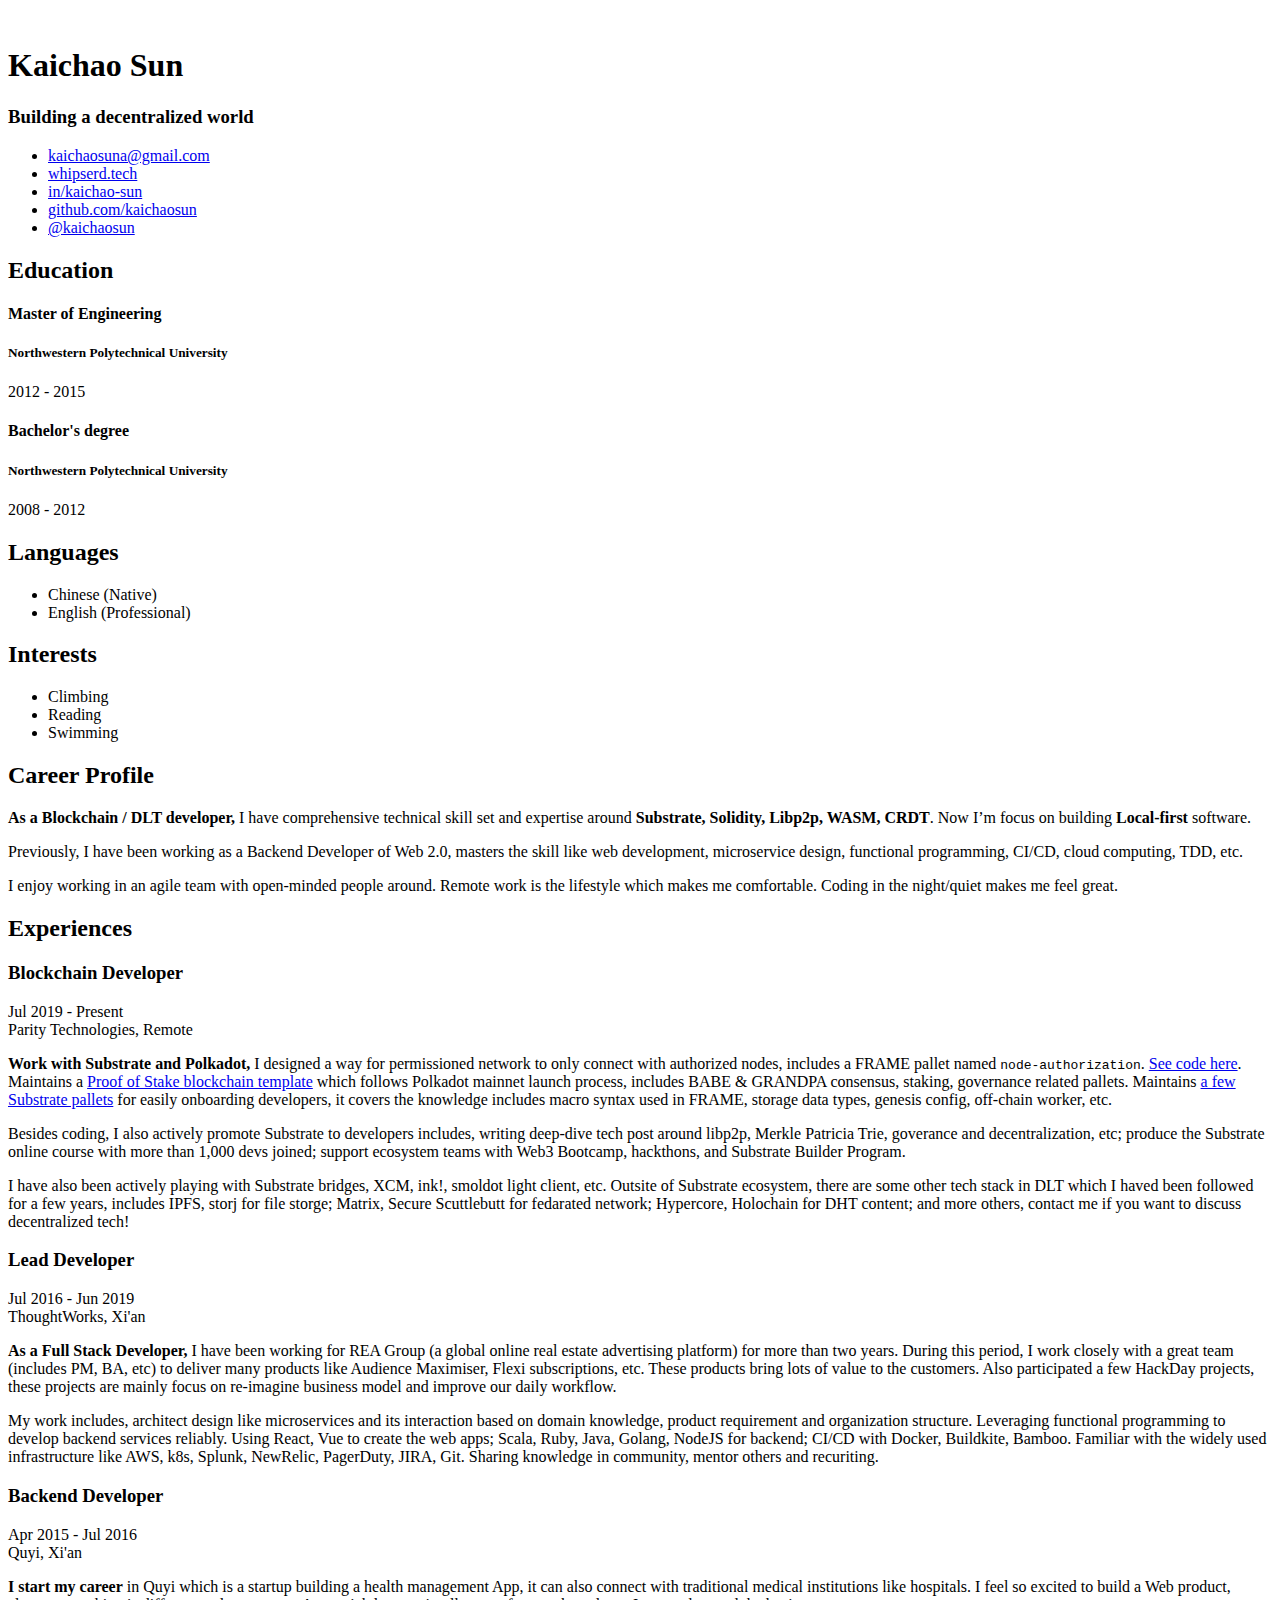
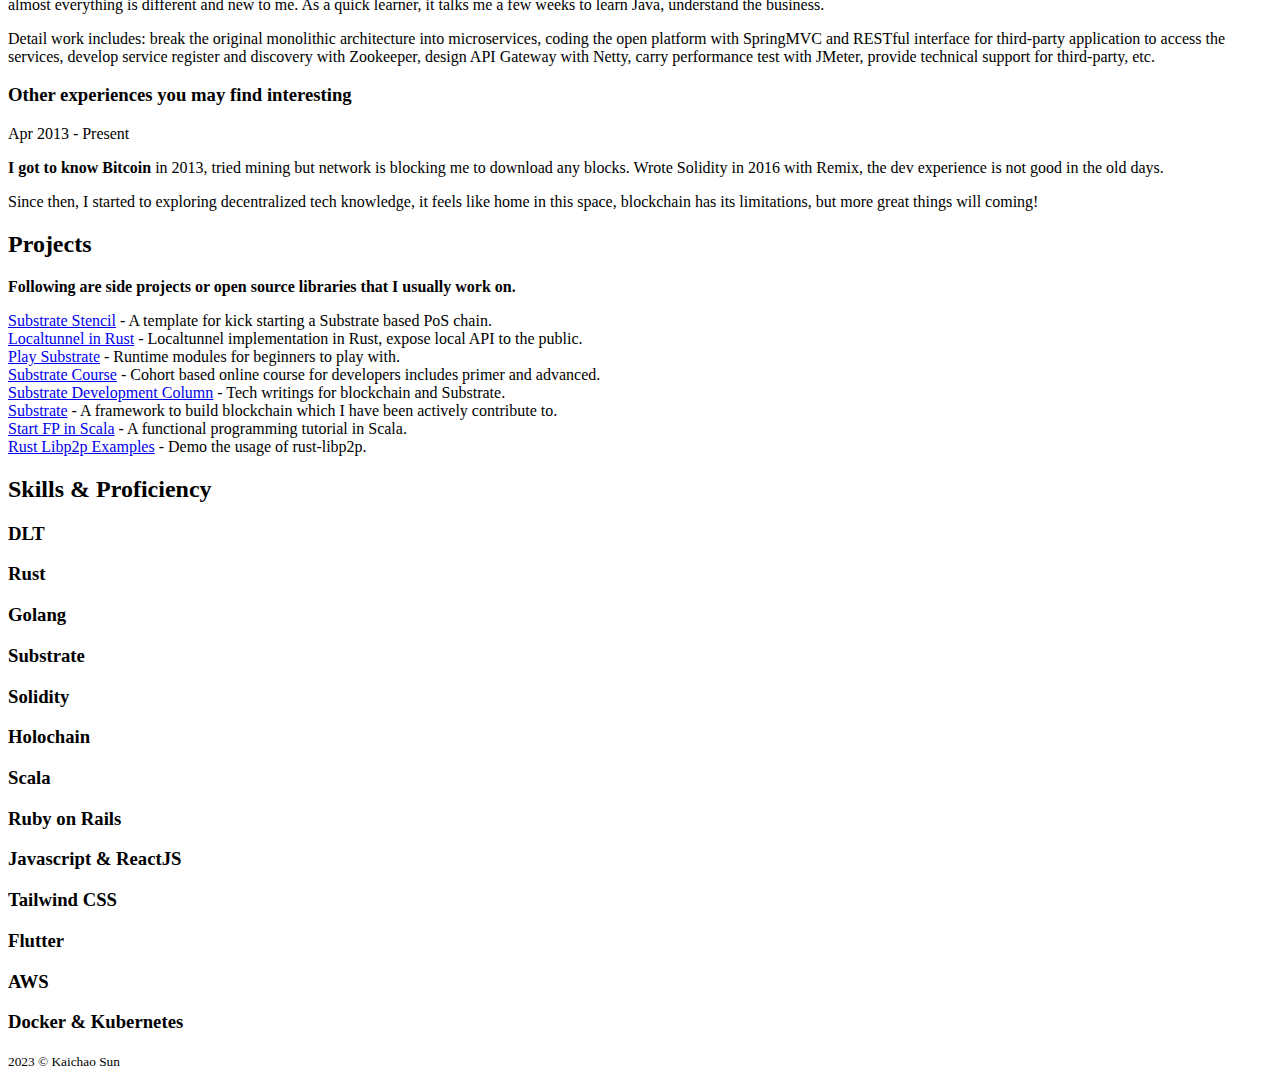
==== commit a3727a70: "rebuilding resume" ====
--- a/index.html
+++ b/index.html
@@ -1,26 +1,410 @@
-<!doctype html><html lang=en><head><meta name=generator content="Hugo 0.105.0"><title></title><meta charset=utf-8><meta http-equiv=x-ua-compatible content="IE=edge"><meta name=viewport content="width=device-width,initial-scale=1"><meta name=description content="Resume of Kaichao Sun"><meta name=author content="Kaichao Sun"><link rel="shortcut icon" href=favicon.ico><link href='https://fonts.googleapis.com/css?family=Roboto:400,500,400italic,300italic,300,500italic,700,700italic,900,900italic' rel=stylesheet type=text/css><link rel=stylesheet href=https://whisperd.tech/resume/assets/plugins/bootstrap/css/bootstrap.min.css><link rel=stylesheet href=https://whisperd.tech/resume/assets/plugins/font-awesome/css/font-awesome.css><link id=theme-style rel=stylesheet href=https://whisperd.tech/resume/assets/css/styles.css><script type=application/javascript>var doNotTrack=!1;doNotTrack||(window.ga=window.ga||function(){(ga.q=ga.q||[]).push(arguments)},ga.l=+new Date,ga("create","UA-128168145-1","auto"),ga("send","pageview"))</script><script async src=https://www.google-analytics.com/analytics.js></script></head><body><div class=wrapper><div class=sidebar-wrapper><div class=profile-container><img class="profile img-circle" src=https://whisperd.tech/resume/assets/images/profile.png alt><h1 class=name>Kaichao Sun</h1><h3 class=tagline>Building a decentralized world</h3></div><div class="contact-container container-block"><ul class="list-unstyled contact-list"><li class=email><i class="fa fa-envelope"></i><a href=mailto:%20kaichaosuna@gmail.com>kaichaosuna@gmail.com</a></li><li class=website><i class="fa fa-globe"></i><a href=//whisperd.tech>whipserd.tech</a></li><li class=linkedin><i class="fa fa-linkedin"></i><a href=//linkedin.com/in/kaichao-sun-b1845aa0/>in/kaichao-sun</a></li><li class=github><i class="fa fa-github"></i><a href=//github.com/kaichaosun>github.com/kaichaosun</a></li><li class=twitter><i class="fa fa-twitter"></i><a href=//twitter.com/kaichaosun>@kaichaosun</a></li></ul></div><div class="education-container container-block"><h2 class=container-block-title>Education</h2><div class=item><h4 class=degree>Master of Engineering</h4><h5 class=meta>Northwestern Polytechnical University</h5><div class=time>2012 - 2015</div></div><div class=item><h4 class=degree>Bachelor's degree</h4><h5 class=meta>Northwestern Polytechnical University</h5><div class=time>2008 - 2012</div></div></div><div class="language-container container-block"><h2 class=container-block-title>Languages</h2><ul class="list-unstyled interests-list"><li>Chinese <span class=lang-desc>(Native)</span></li><li>English <span class=lang-desc>(Professional)</span></li></ul></div><div class="interests-container container-block"><h2 class=container-block-title>Interests</h2><ul class="list-unstyled interests-list"><li>Climbing</li><li>Reading</li><li>Swimming</li></ul></div></div><div class=main-wrapper><section class="section summary-section"><h2 class=section-title><i class="fa fa-user"></i>Career Profile</h2><div class=summary><p><p><strong>As a Blockchain / DLT developer,</strong> I have comprehensive technical skill set and expertise around <strong>Substrate, Solidity, Libp2p, WASM, CRDT</strong>. Now I&rsquo;m focus on building <strong>Local-first</strong> software.</p><p>Previously, I have been working as a Backend Developer of Web 2.0, masters the skill like web development, microservice design, functional programming, CI/CD, cloud computing, TDD, etc.</p><p>I enjoy working in an agile team with open-minded people around. Remote work is the lifestyle which makes me comfortable. Coding in the night/quiet makes me feel great.</p></p></div></section><section class="section experiences-section"><h2 class=section-title><i class="fa fa-briefcase"></i>Experiences</h2><div class=item><div class=meta><div class=upper-row><h3 class=job-title>Blockchain Developer</h3><div class=time>Jul 2019 - Present</div></div><div class=company>Parity Technologies, Remote</div></div><div class=details><p><p><strong>Work with Substrate and Polkadot,</strong> I designed a way for permissioned network to only connect with authorized nodes, includes a FRAME pallet named <code>node-authorization</code>. <a href=https://github.com/paritytech/substrate/pull/6996>See code here</a>.
-Maintains a <a href=https://github.com/kaichaosun/substrate-stencil>Proof of Stake blockchain template</a> which follows Polkadot mainnet launch process, includes BABE & GRANDPA consensus, staking, governance related pallets.
-Maintains <a href=https://github.com/kaichaosun/play-substrate>a few Substrate pallets</a> for easily onboarding developers, it covers the knowledge includes macro syntax used in FRAME, storage data types, genesis config, off-chain worker, etc.</p><p>Besides coding, I also actively promote Substrate to developers includes, writing deep-dive tech post around libp2p, Merkle Patricia Trie, goverance and decentralization, etc;
+<!DOCTYPE html>
+    
+
+ <html lang="en"> 
+
+<head>
+	<meta name="generator" content="Hugo 0.92.0" />
+        <title></title>
+    
+    <meta charset="utf-8">
+    <meta http-equiv="X-UA-Compatible" content="IE=edge">
+    <meta name="viewport" content="width=device-width, initial-scale=1.0">
+    <meta name="description" content="Resume of Kaichao Sun">
+    <meta name="author" content="Kaichao Sun">
+    <link rel="shortcut icon" href="favicon.ico">
+    <link href='https://fonts.googleapis.com/css?family=Roboto:400,500,400italic,300italic,300,500italic,700,700italic,900,900italic' rel='stylesheet' type='text/css'>
+    
+    <link rel="stylesheet" href="https://whisperd.tech/resume/assets/plugins/bootstrap/css/bootstrap.min.css">
+    
+    <link rel="stylesheet" href="https://whisperd.tech/resume/assets/plugins/font-awesome/css/font-awesome.css">
+
+    
+    <link id="theme-style" rel="stylesheet" href="https://whisperd.tech/resume/assets/css/styles.css">
+	
+    
+	
+<script type="application/javascript">
+var doNotTrack = false;
+if (!doNotTrack) {
+	window.ga=window.ga||function(){(ga.q=ga.q||[]).push(arguments)};ga.l=+new Date;
+	ga('create', 'UA-128168145-1', 'auto');
+	
+	ga('send', 'pageview');
+}
+</script>
+<script async src='https://www.google-analytics.com/analytics.js'></script>
+
+
+</head>
+
+<body>
+    <div class="wrapper">
+
+            <div class="sidebar-wrapper">
+
+		            <div class="profile-container">
+                <img class="profile img-circle" src="https://whisperd.tech/resume/assets/images/profile.png" alt="" />
+                <h1 class="name">Kaichao Sun</h1>
+                <h3 class="tagline">Building a decentralized world</h3>
+            </div>
+
+
+		
+
+		
+		            <div class="contact-container container-block">
+                <ul class="list-unstyled contact-list">
+				
+                    <li class="email"><i class="fa fa-envelope"></i><a href="mailto:%20kaichaosuna@gmail.com">kaichaosuna@gmail.com</a></li>
+				
+                    <li class="website"><i class="fa fa-globe"></i><a href="//whisperd.tech">whipserd.tech</a></li>
+				
+                    <li class="linkedin"><i class="fa fa-linkedin"></i><a href="//linkedin.com/in/kaichao-sun-b1845aa0/">in/kaichao-sun</a></li>
+				
+                    <li class="github"><i class="fa fa-github"></i><a href="//github.com/kaichaosun">github.com/kaichaosun</a></li>
+				
+                    <li class="twitter"><i class="fa fa-twitter"></i><a href="//twitter.com/kaichaosun">@kaichaosun</a></li>
+				
+                </ul>
+            </div>
+		
+
+		
+		            <div class="education-container container-block">
+                <h2 class="container-block-title">Education</h2>
+				
+                <div class="item">
+                    <h4 class="degree">Master of Engineering</h4>
+                    <h5 class="meta">Northwestern Polytechnical University</h5>
+                    <div class="time">2012 - 2015</div>
+                </div>
+				
+                <div class="item">
+                    <h4 class="degree">Bachelor&#39;s degree</h4>
+                    <h5 class="meta">Northwestern Polytechnical University</h5>
+                    <div class="time">2008 - 2012</div>
+                </div>
+				
+            </div>
+
+		
+
+		
+		            <div class="language-container container-block">
+                <h2 class="container-block-title">Languages</h2>
+                <ul class="list-unstyled interests-list">
+				
+                    <li>Chinese <span class="lang-desc">(Native)</span></li>
+				
+                    <li>English <span class="lang-desc">(Professional)</span></li>
+				
+                </ul>
+            </div>
+
+		
+
+		
+		            <div class="interests-container container-block">
+                <h2 class="container-block-title">Interests</h2>
+                <ul class="list-unstyled interests-list">
+				
+                    <li>Climbing</li>
+				
+                    <li>Reading</li>
+				
+                    <li>Swimming</li>
+				
+                </ul>
+            </div>
+
+		
+
+        </div>
+
+
+	<div class="main-wrapper">
+
+    
+	            <section class="section summary-section">
+                <h2 class="section-title"><i class="fa fa-user"></i>Career Profile</h2>
+                <div class="summary">
+                    <p><p><strong>As a Blockchain / DLT developer,</strong> I have comprehensive technical skill set and expertise around <strong>Substrate, Solidity, Libp2p, WASM, CRDT</strong>. Now I&rsquo;m focus on building <strong>Local-first</strong> software.</p>
+<p>Previously, I have been working as a Backend Developer of Web 2.0, masters the skill like web development, microservice design, functional programming, CI/CD, cloud computing, TDD, etc.</p>
+<p>I enjoy working in an agile team with open-minded people around. Remote work is the lifestyle which makes me comfortable. Coding in the night/quiet makes me feel great.</p>
+</p>
+                </div>
+            </section>
+
+    
+
+    
+                <section class="section experiences-section">
+                <h2 class="section-title"><i class="fa fa-briefcase"></i>Experiences</h2>
+
+				
+                <div class="item">
+                    <div class="meta">
+                        <div class="upper-row">
+                            <h3 class="job-title">Blockchain Developer</h3>
+                            <div class="time">Jul 2019 - Present</div>
+                        </div>
+                        <div class="company">Parity Technologies, Remote</div>
+                    </div>
+                    <div class="details">
+                        <p><p><strong>Work with Substrate and Polkadot,</strong> I designed a way for permissioned network to only connect with authorized nodes, includes a FRAME pallet named <code>node-authorization</code>. <a href="https://github.com/paritytech/substrate/pull/6996">See code here</a>.
+Maintains a <a href="https://github.com/kaichaosun/substrate-stencil">Proof of Stake blockchain template</a> which follows Polkadot mainnet launch process, includes BABE &amp; GRANDPA consensus, staking, governance related pallets.
+Maintains <a href="https://github.com/kaichaosun/play-substrate">a few Substrate pallets</a> for easily onboarding developers, it covers the knowledge includes macro syntax used in FRAME, storage data types, genesis config, off-chain worker, etc.</p>
+<p>Besides coding, I also actively promote Substrate to developers includes, writing deep-dive tech post around libp2p, Merkle Patricia Trie, goverance and decentralization, etc;
 produce the Substrate online course with more than 1,000 devs joined;
-support ecosystem teams with Web3 Bootcamp, hackthons, and Substrate Builder Program.</p><p>I have also been actively playing with Substrate bridges, XCM, ink!, smoldot light client, etc.
+support ecosystem teams with Web3 Bootcamp, hackthons, and Substrate Builder Program.</p>
+<p>I have also been actively playing with Substrate bridges, XCM, ink!, smoldot light client, etc.
 Outsite of Substrate ecosystem, there are some other tech stack in DLT which I haved been followed for a few years,
 includes IPFS, storj for file storge;
 Matrix, Secure Scuttlebutt for fedarated network;
 Hypercore, Holochain for DHT content;
-and more others, contact me if you want to discuss decentralized tech!</p></p></div></div><div class=item><div class=meta><div class=upper-row><h3 class=job-title>Lead Developer</h3><div class=time>Jul 2016 - Jun 2019</div></div><div class=company>ThoughtWorks, Xi'an</div></div><div class=details><p><p><strong>As a Full Stack Developer,</strong> I have been working for REA Group (a global online real estate advertising platform) for more than two years.
+and more others, contact me if you want to discuss decentralized tech!</p>
+</p>
+                    </div>
+                </div>
+				
+                <div class="item">
+                    <div class="meta">
+                        <div class="upper-row">
+                            <h3 class="job-title">Lead Developer</h3>
+                            <div class="time">Jul 2016 - Jun 2019</div>
+                        </div>
+                        <div class="company">ThoughtWorks, Xi&#39;an</div>
+                    </div>
+                    <div class="details">
+                        <p><p><strong>As a Full Stack Developer,</strong> I have been working for REA Group (a global online real estate advertising platform) for more than two years.
 During this period, I work closely with a great team (includes PM, BA, etc) to deliver many products like Audience Maximiser, Flexi subscriptions, etc.
-These products bring lots of value to the customers. Also participated a few HackDay projects, these projects are mainly focus on re-imagine business model and improve our daily workflow.</p><p>My work includes, architect design like microservices and its interaction based on domain knowledge, product requirement and organization structure.
+These products bring lots of value to the customers. Also participated a few HackDay projects, these projects are mainly focus on re-imagine business model and improve our daily workflow.</p>
+<p>My work includes, architect design like microservices and its interaction based on domain knowledge, product requirement and organization structure.
 Leveraging functional programming to develop backend services reliably.
 Using React, Vue to create the web apps; Scala, Ruby, Java, Golang, NodeJS for backend; CI/CD with Docker, Buildkite, Bamboo.
 Familiar with the widely used infrastructure like AWS, k8s, Splunk, NewRelic, PagerDuty, JIRA, Git.
-Sharing knowledge in community, mentor others and recuriting.</p></p></div></div><div class=item><div class=meta><div class=upper-row><h3 class=job-title>Backend Developer</h3><div class=time>Apr 2015 - Jul 2016</div></div><div class=company>Quyi, Xi'an</div></div><div class=details><p><p><strong>I start my career</strong> in Quyi which is a startup building a health management App, it can also connect with traditional medical institutions like hospitals.
+Sharing knowledge in community, mentor others and recuriting.</p>
+</p>
+                    </div>
+                </div>
+				
+                <div class="item">
+                    <div class="meta">
+                        <div class="upper-row">
+                            <h3 class="job-title">Backend Developer</h3>
+                            <div class="time">Apr 2015 - Jul 2016</div>
+                        </div>
+                        <div class="company">Quyi, Xi&#39;an</div>
+                    </div>
+                    <div class="details">
+                        <p><p><strong>I start my career</strong> in Quyi which is a startup building a health management App, it can also connect with traditional medical institutions like hospitals.
 I feel so excited to build a Web product, almost everything is different and new to me.
-As a quick learner, it talks me a few weeks to learn Java, understand the business.</p><p>Detail work includes: break the original monolithic architecture into microservices,
+As a quick learner, it talks me a few weeks to learn Java, understand the business.</p>
+<p>Detail work includes: break the original monolithic architecture into microservices,
 coding the open platform with SpringMVC and RESTful interface for third-party application to access the services,
 develop service register and discovery with Zookeeper,
 design API Gateway with Netty,
 carry performance test with JMeter,
-provide technical support for third-party, etc.</p></p></div></div><div class=item><div class=meta><div class=upper-row><h3 class=job-title>Other experiences you may find interesting</h3><div class=time>Apr 2013 - Present</div></div><div class=company></div></div><div class=details><p><p><strong>I got to know Bitcoin</strong> in 2013, tried mining but network is blocking me to download any blocks.
-Wrote Solidity in 2016 with Remix, the dev experience is not good TBH.</p><p>Since then, I started to exploring decentralized tech knowledge, it feels like home in this space, blockchain has its limitations, but more great things will coming!</p></p></div></div></section><section class="section projects-section"><h2 class=section-title><i class="fa fa-archive"></i>Projects</h2><div class=intro><p><strong>Following are side projects or open source libraries that I usually work on.</strong></p></div><div class=item><span class=project-title><a href=https://github.com/paritytech/substrate>Substrate</a></span> - <span class=project-tagline>A framework to build blockchain which I have been actively contribute to.</span></div><div class=item><span class=project-title><a href=https://github.com/kaichaosun/substrate-stencil>Substrate Stencil</a></span> - <span class=project-tagline>A template for kick starting a Substrate based PoS chain.</span></div><div class=item><span class=project-title><a href=https://github.com/kaichaosun/play-substrate>Play Substrate</a></span> - <span class=project-tagline>Runtime modules for beginners to play with.</span></div><div class=item><span class=project-title><a href=https://github.com/SubstrateCourse/slides/blob/master/outline.md#substrate-blockchain-application-development>Substrate Course</a></span> - <span class=project-tagline>Cohort based online course for developers includes primer and advanced.</span></div><div class=item><span class=project-title><a href=https://zhuanlan.zhihu.com/substrate>Substrate Development Column</a></span> - <span class=project-tagline>Tech writings for blockchain and Substrate.</span></div><div class=item><span class=project-title><a href=https://github.com/kaichaosun/rlt>Localtunnel in Rust</a></span> - <span class=project-tagline>Localtunnel implementation in Rust, expose local API to the public.</span></div><div class=item><span class=project-title><a href=https://github.com/dashengSun/start-FP-in-scala>Start FP in Scala</a></span> - <span class=project-tagline>A functional programming tutorial in Scala.</span></div><div class=item><span class=project-title><a href=https://github.com/kaichaosun/rust-libp2p-examples>Rust Libp2p Examples</a></span> - <span class=project-tagline>Demo the usage of rust-libp2p.</span></div></section><section class="skills-section section"><h2 class=section-title><i class="fa fa-rocket"></i>Skills & Proficiency</h2><div class=skillset><div class=item><h3 class=level-title>DLT</h3><div class=level-bar><div class=level-bar-inner data-level=90%></div></div></div><div class=item><h3 class=level-title>Rust</h3><div class=level-bar><div class=level-bar-inner data-level=90%></div></div></div><div class=item><h3 class=level-title>Substrate</h3><div class=level-bar><div class=level-bar-inner data-level=90%></div></div></div><div class=item><h3 class=level-title>Solidity</h3><div class=level-bar><div class=level-bar-inner data-level=70%></div></div></div><div class=item><h3 class=level-title>Holochain</h3><div class=level-bar><div class=level-bar-inner data-level=80%></div></div></div><div class=item><h3 class=level-title>Scala</h3><div class=level-bar><div class=level-bar-inner data-level=90%></div></div></div><div class=item><h3 class=level-title>Ruby on Rails</h3><div class=level-bar><div class=level-bar-inner data-level=80%></div></div></div><div class=item><h3 class=level-title>Javascript & ReactJS</h3><div class=level-bar><div class=level-bar-inner data-level=80%></div></div></div><div class=item><h3 class=level-title>AWS</h3><div class=level-bar><div class=level-bar-inner data-level=80%></div></div></div><div class=item><h3 class=level-title>Docker & Kubernetes</h3><div class=level-bar><div class=level-bar-inner data-level=80%></div></div></div><div class=item><h3 class=level-title>Golang</h3><div class=level-bar><div class=level-bar-inner data-level=60%></div></div></div></div></section></div></div><footer class=footer><div class=text-center><small class=copyright>2022 &copy; Kaichao Sun</a></small></div></footer><script type=text/javascript src=https://whisperd.tech/resume/assets/plugins/jquery-1.11.3.min.js></script>
-<script type=text/javascript src=https://whisperd.tech/resume/assets/plugins/bootstrap/js/bootstrap.min.js></script>
-<script type=text/javascript src=https://whisperd.tech/resume/assets/js/main.js></script></body></html>+provide technical support for third-party, etc.</p>
+</p>
+                    </div>
+                </div>
+				
+                <div class="item">
+                    <div class="meta">
+                        <div class="upper-row">
+                            <h3 class="job-title">Other experiences you may find interesting</h3>
+                            <div class="time">Apr 2013 - Present</div>
+                        </div>
+                        <div class="company"></div>
+                    </div>
+                    <div class="details">
+                        <p><p><strong>I got to know Bitcoin</strong> in 2013, tried mining but network is blocking me to download any blocks.
+Wrote Solidity in 2016 with Remix, the dev experience is not good in the old days.</p>
+<p>Since then, I started to exploring decentralized tech knowledge, it feels like home in this space, blockchain has its limitations, but more great things will coming!</p>
+</p>
+                    </div>
+                </div>
+				
+
+            </section>
+
+    
+
+    
+                <section class="section projects-section">
+                <h2 class="section-title"><i class="fa fa-archive"></i>Projects</h2>
+                <div class="intro">
+                    <p><strong>Following are side projects or open source libraries that I usually work on.</strong></p>
+                </div>
+				
+                <div class="item">
+                    <span class="project-title"><a href="https://github.com/kaichaosun/substrate-stencil">Substrate Stencil</a></span> - <span class="project-tagline">A template for kick starting a Substrate based PoS chain.</span>
+                </div>
+				
+                <div class="item">
+                    <span class="project-title"><a href="https://github.com/kaichaosun/rlt">Localtunnel in Rust</a></span> - <span class="project-tagline">Localtunnel implementation in Rust, expose local API to the public.</span>
+                </div>
+				
+                <div class="item">
+                    <span class="project-title"><a href="https://github.com/kaichaosun/play-substrate">Play Substrate</a></span> - <span class="project-tagline">Runtime modules for beginners to play with.</span>
+                </div>
+				
+                <div class="item">
+                    <span class="project-title"><a href="https://github.com/SubstrateCourse/slides/blob/master/outline.md#substrate-blockchain-application-development">Substrate Course</a></span> - <span class="project-tagline">Cohort based online course for developers includes primer and advanced.</span>
+                </div>
+				
+                <div class="item">
+                    <span class="project-title"><a href="https://zhuanlan.zhihu.com/substrate">Substrate Development Column</a></span> - <span class="project-tagline">Tech writings for blockchain and Substrate.</span>
+                </div>
+				
+                <div class="item">
+                    <span class="project-title"><a href="https://github.com/paritytech/substrate">Substrate</a></span> - <span class="project-tagline">A framework to build blockchain which I have been actively contribute to.</span>
+                </div>
+				
+                <div class="item">
+                    <span class="project-title"><a href="https://github.com/dashengSun/start-FP-in-scala">Start FP in Scala</a></span> - <span class="project-tagline">A functional programming tutorial in Scala.</span>
+                </div>
+				
+                <div class="item">
+                    <span class="project-title"><a href="https://github.com/kaichaosun/rust-libp2p-examples">Rust Libp2p Examples</a></span> - <span class="project-tagline">Demo the usage of rust-libp2p.</span>
+                </div>
+				
+            </section>
+
+    
+
+    
+	            <section class="skills-section section">
+                <h2 class="section-title"><i class="fa fa-rocket"></i>Skills &amp; Proficiency</h2>
+                <div class="skillset">
+				
+                    <div class="item">
+                        <h3 class="level-title">DLT</h3>
+                        <div class="level-bar">
+                            <div class="level-bar-inner" data-level="90%">
+                            </div>
+                        </div>
+                    </div>
+                
+                    <div class="item">
+                        <h3 class="level-title">Rust</h3>
+                        <div class="level-bar">
+                            <div class="level-bar-inner" data-level="90%">
+                            </div>
+                        </div>
+                    </div>
+                
+                    <div class="item">
+                        <h3 class="level-title">Golang</h3>
+                        <div class="level-bar">
+                            <div class="level-bar-inner" data-level="80%">
+                            </div>
+                        </div>
+                    </div>
+                
+                    <div class="item">
+                        <h3 class="level-title">Substrate</h3>
+                        <div class="level-bar">
+                            <div class="level-bar-inner" data-level="90%">
+                            </div>
+                        </div>
+                    </div>
+                
+                    <div class="item">
+                        <h3 class="level-title">Solidity</h3>
+                        <div class="level-bar">
+                            <div class="level-bar-inner" data-level="70%">
+                            </div>
+                        </div>
+                    </div>
+                
+                    <div class="item">
+                        <h3 class="level-title">Holochain</h3>
+                        <div class="level-bar">
+                            <div class="level-bar-inner" data-level="80%">
+                            </div>
+                        </div>
+                    </div>
+                
+                    <div class="item">
+                        <h3 class="level-title">Scala</h3>
+                        <div class="level-bar">
+                            <div class="level-bar-inner" data-level="90%">
+                            </div>
+                        </div>
+                    </div>
+                
+                    <div class="item">
+                        <h3 class="level-title">Ruby on Rails</h3>
+                        <div class="level-bar">
+                            <div class="level-bar-inner" data-level="80%">
+                            </div>
+                        </div>
+                    </div>
+                
+                    <div class="item">
+                        <h3 class="level-title">Javascript &amp; ReactJS</h3>
+                        <div class="level-bar">
+                            <div class="level-bar-inner" data-level="80%">
+                            </div>
+                        </div>
+                    </div>
+                
+                    <div class="item">
+                        <h3 class="level-title">Tailwind CSS</h3>
+                        <div class="level-bar">
+                            <div class="level-bar-inner" data-level="70%">
+                            </div>
+                        </div>
+                    </div>
+                
+                    <div class="item">
+                        <h3 class="level-title">Flutter</h3>
+                        <div class="level-bar">
+                            <div class="level-bar-inner" data-level="60%">
+                            </div>
+                        </div>
+                    </div>
+                
+                    <div class="item">
+                        <h3 class="level-title">AWS</h3>
+                        <div class="level-bar">
+                            <div class="level-bar-inner" data-level="80%">
+                            </div>
+                        </div>
+                    </div>
+                
+                    <div class="item">
+                        <h3 class="level-title">Docker &amp; Kubernetes</h3>
+                        <div class="level-bar">
+                            <div class="level-bar-inner" data-level="80%">
+                            </div>
+                        </div>
+                    </div>
+                
+                </div>
+            </section>
+
+    
+
+	</div>
+    </div>
+
+	    <footer class="footer">
+        <div class="text-center">
+                
+                
+				<small class="copyright">2023 &copy; Kaichao Sun</a></small>
+        </div>
+    </footer>
+
+
+                  
+    <script type="text/javascript" src="https://whisperd.tech/resume/assets/plugins/jquery-1.11.3.min.js"></script>
+    <script type="text/javascript" src="https://whisperd.tech/resume/assets/plugins/bootstrap/js/bootstrap.min.js"></script>    
+    
+    <script type="text/javascript" src="https://whisperd.tech/resume/assets/js/main.js"></script> 
+</body>
+</html>
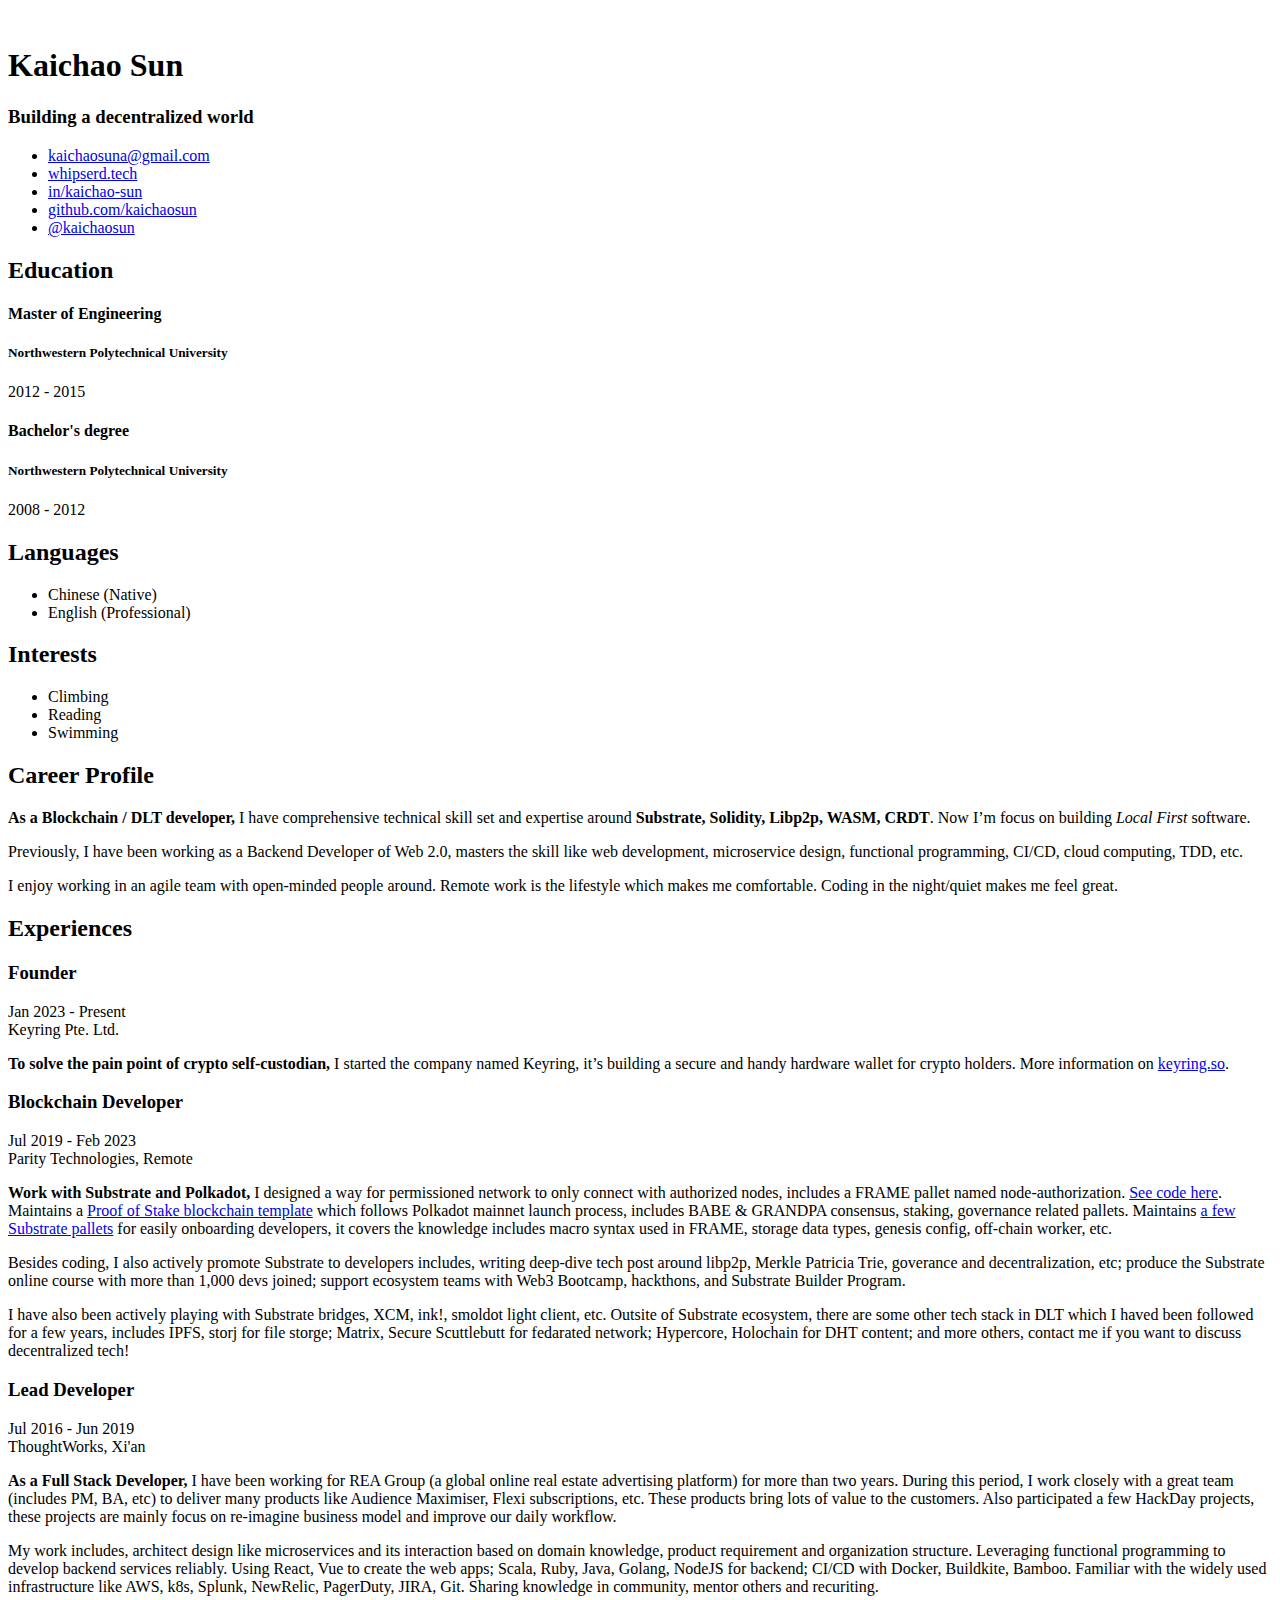
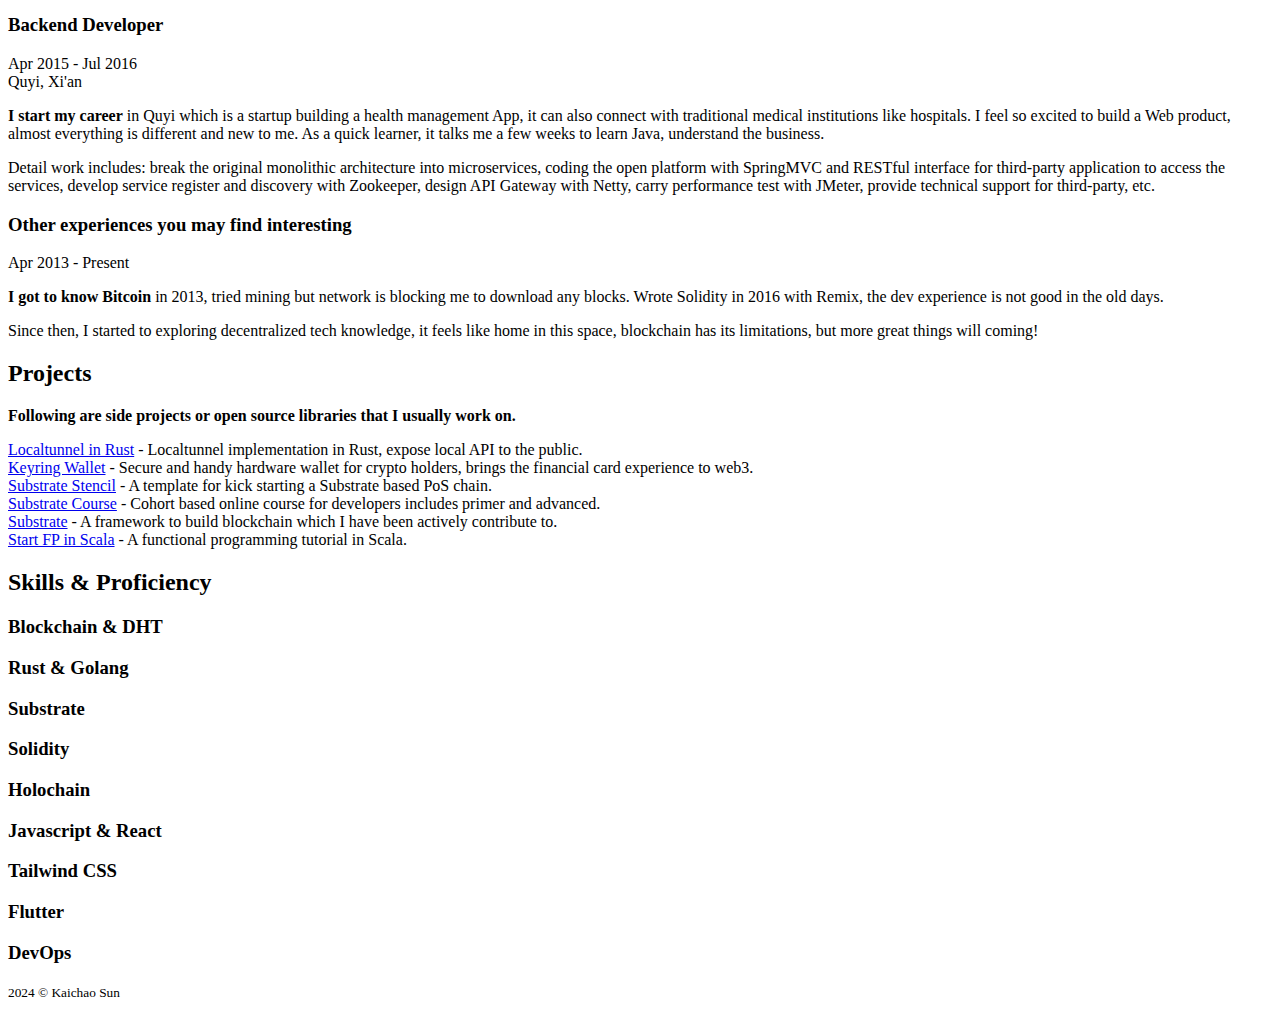
==== commit 30f91073: "rebuilding resume" ====
--- a/index.html
+++ b/index.html
@@ -129,7 +129,7 @@
 	            <section class="section summary-section">
                 <h2 class="section-title"><i class="fa fa-user"></i>Career Profile</h2>
                 <div class="summary">
-                    <p><p><strong>As a Blockchain / DLT developer,</strong> I have comprehensive technical skill set and expertise around <strong>Substrate, Solidity, Libp2p, WASM, CRDT</strong>. Now I&rsquo;m focus on building <strong>Local-first</strong> software.</p>
+                    <p><p><strong>As a Blockchain / DLT developer,</strong> I have comprehensive technical skill set and expertise around <strong>Substrate, Solidity, Libp2p, WASM, CRDT</strong>. Now I&rsquo;m focus on building <em>Local First</em> software.</p>
 <p>Previously, I have been working as a Backend Developer of Web 2.0, masters the skill like web development, microservice design, functional programming, CI/CD, cloud computing, TDD, etc.</p>
 <p>I enjoy working in an agile team with open-minded people around. Remote work is the lifestyle which makes me comfortable. Coding in the night/quiet makes me feel great.</p>
 </p>
@@ -146,13 +146,26 @@
                 <div class="item">
                     <div class="meta">
                         <div class="upper-row">
+                            <h3 class="job-title">Founder</h3>
+                            <div class="time">Jan 2023 - Present</div>
+                        </div>
+                        <div class="company">Keyring Pte. Ltd.</div>
+                    </div>
+                    <div class="details">
+                        <p><strong>To solve the pain point of crypto self-custodian,</strong> I started the company named Keyring, it&rsquo;s building a secure and handy hardware wallet for crypto holders. More information on <a href="https://keyring.so/">keyring.so</a>.</p>
+                    </div>
+                </div>
+				
+                <div class="item">
+                    <div class="meta">
+                        <div class="upper-row">
                             <h3 class="job-title">Blockchain Developer</h3>
-                            <div class="time">Jul 2019 - Present</div>
+                            <div class="time">Jul 2019 - Feb 2023</div>
                         </div>
                         <div class="company">Parity Technologies, Remote</div>
                     </div>
                     <div class="details">
-                        <p><p><strong>Work with Substrate and Polkadot,</strong> I designed a way for permissioned network to only connect with authorized nodes, includes a FRAME pallet named <code>node-authorization</code>. <a href="https://github.com/paritytech/substrate/pull/6996">See code here</a>.
+                        <p><p><strong>Work with Substrate and Polkadot,</strong> I designed a way for permissioned network to only connect with authorized nodes, includes a FRAME pallet named node-authorization. <a href="https://github.com/paritytech/substrate/pull/6996">See code here</a>.
 Maintains a <a href="https://github.com/kaichaosun/substrate-stencil">Proof of Stake blockchain template</a> which follows Polkadot mainnet launch process, includes BABE &amp; GRANDPA consensus, staking, governance related pallets.
 Maintains <a href="https://github.com/kaichaosun/play-substrate">a few Substrate pallets</a> for easily onboarding developers, it covers the knowledge includes macro syntax used in FRAME, storage data types, genesis config, off-chain worker, etc.</p>
 <p>Besides coding, I also actively promote Substrate to developers includes, writing deep-dive tech post around libp2p, Merkle Patricia Trie, goverance and decentralization, etc;
@@ -240,35 +253,27 @@
                 </div>
 				
                 <div class="item">
+                    <span class="project-title"><a href="https://github.com/kaichaosun/rlt">Localtunnel in Rust</a></span> - <span class="project-tagline">Localtunnel implementation in Rust, expose local API to the public.</span>
+                </div>
+				
+                <div class="item">
+                    <span class="project-title"><a href="https://keyring.so/">Keyring Wallet</a></span> - <span class="project-tagline">Secure and handy hardware wallet for crypto holders, brings the financial card experience to web3.</span>
+                </div>
+				
+                <div class="item">
                     <span class="project-title"><a href="https://github.com/kaichaosun/substrate-stencil">Substrate Stencil</a></span> - <span class="project-tagline">A template for kick starting a Substrate based PoS chain.</span>
                 </div>
 				
                 <div class="item">
-                    <span class="project-title"><a href="https://github.com/kaichaosun/rlt">Localtunnel in Rust</a></span> - <span class="project-tagline">Localtunnel implementation in Rust, expose local API to the public.</span>
-                </div>
-				
-                <div class="item">
-                    <span class="project-title"><a href="https://github.com/kaichaosun/play-substrate">Play Substrate</a></span> - <span class="project-tagline">Runtime modules for beginners to play with.</span>
-                </div>
-				
-                <div class="item">
                     <span class="project-title"><a href="https://github.com/SubstrateCourse/slides/blob/master/outline.md#substrate-blockchain-application-development">Substrate Course</a></span> - <span class="project-tagline">Cohort based online course for developers includes primer and advanced.</span>
                 </div>
 				
                 <div class="item">
-                    <span class="project-title"><a href="https://zhuanlan.zhihu.com/substrate">Substrate Development Column</a></span> - <span class="project-tagline">Tech writings for blockchain and Substrate.</span>
-                </div>
-				
-                <div class="item">
                     <span class="project-title"><a href="https://github.com/paritytech/substrate">Substrate</a></span> - <span class="project-tagline">A framework to build blockchain which I have been actively contribute to.</span>
                 </div>
 				
                 <div class="item">
                     <span class="project-title"><a href="https://github.com/dashengSun/start-FP-in-scala">Start FP in Scala</a></span> - <span class="project-tagline">A functional programming tutorial in Scala.</span>
-                </div>
-				
-                <div class="item">
-                    <span class="project-title"><a href="https://github.com/kaichaosun/rust-libp2p-examples">Rust Libp2p Examples</a></span> - <span class="project-tagline">Demo the usage of rust-libp2p.</span>
                 </div>
 				
             </section>
@@ -281,7 +286,7 @@
                 <div class="skillset">
 				
                     <div class="item">
-                        <h3 class="level-title">DLT</h3>
+                        <h3 class="level-title">Blockchain &amp; DHT</h3>
                         <div class="level-bar">
                             <div class="level-bar-inner" data-level="90%">
                             </div>
@@ -289,7 +294,7 @@
                     </div>
                 
                     <div class="item">
-                        <h3 class="level-title">Rust</h3>
+                        <h3 class="level-title">Rust &amp; Golang</h3>
                         <div class="level-bar">
                             <div class="level-bar-inner" data-level="90%">
                             </div>
@@ -297,7 +302,15 @@
                     </div>
                 
                     <div class="item">
-                        <h3 class="level-title">Golang</h3>
+                        <h3 class="level-title">Substrate</h3>
+                        <div class="level-bar">
+                            <div class="level-bar-inner" data-level="90%">
+                            </div>
+                        </div>
+                    </div>
+                
+                    <div class="item">
+                        <h3 class="level-title">Solidity</h3>
                         <div class="level-bar">
                             <div class="level-bar-inner" data-level="80%">
                             </div>
@@ -305,22 +318,6 @@
                     </div>
                 
                     <div class="item">
-                        <h3 class="level-title">Substrate</h3>
-                        <div class="level-bar">
-                            <div class="level-bar-inner" data-level="90%">
-                            </div>
-                        </div>
-                    </div>
-                
-                    <div class="item">
-                        <h3 class="level-title">Solidity</h3>
-                        <div class="level-bar">
-                            <div class="level-bar-inner" data-level="70%">
-                            </div>
-                        </div>
-                    </div>
-                
-                    <div class="item">
                         <h3 class="level-title">Holochain</h3>
                         <div class="level-bar">
                             <div class="level-bar-inner" data-level="80%">
@@ -329,15 +326,7 @@
                     </div>
                 
                     <div class="item">
-                        <h3 class="level-title">Scala</h3>
-                        <div class="level-bar">
-                            <div class="level-bar-inner" data-level="90%">
-                            </div>
-                        </div>
-                    </div>
-                
-                    <div class="item">
-                        <h3 class="level-title">Ruby on Rails</h3>
+                        <h3 class="level-title">Javascript &amp; React</h3>
                         <div class="level-bar">
                             <div class="level-bar-inner" data-level="80%">
                             </div>
@@ -345,7 +334,7 @@
                     </div>
                 
                     <div class="item">
-                        <h3 class="level-title">Javascript &amp; ReactJS</h3>
+                        <h3 class="level-title">Tailwind CSS</h3>
                         <div class="level-bar">
                             <div class="level-bar-inner" data-level="80%">
                             </div>
@@ -353,14 +342,6 @@
                     </div>
                 
                     <div class="item">
-                        <h3 class="level-title">Tailwind CSS</h3>
-                        <div class="level-bar">
-                            <div class="level-bar-inner" data-level="70%">
-                            </div>
-                        </div>
-                    </div>
-                
-                    <div class="item">
                         <h3 class="level-title">Flutter</h3>
                         <div class="level-bar">
                             <div class="level-bar-inner" data-level="60%">
@@ -369,17 +350,9 @@
                     </div>
                 
                     <div class="item">
-                        <h3 class="level-title">AWS</h3>
-                        <div class="level-bar">
-                            <div class="level-bar-inner" data-level="80%">
-                            </div>
-                        </div>
-                    </div>
-                
-                    <div class="item">
-                        <h3 class="level-title">Docker &amp; Kubernetes</h3>
-                        <div class="level-bar">
-                            <div class="level-bar-inner" data-level="80%">
+                        <h3 class="level-title">DevOps</h3>
+                        <div class="level-bar">
+                            <div class="level-bar-inner" data-level="60%">
                             </div>
                         </div>
                     </div>
@@ -396,7 +369,7 @@
         <div class="text-center">
                 
                 
-				<small class="copyright">2023 &copy; Kaichao Sun</a></small>
+				<small class="copyright">2024 &copy; Kaichao Sun</a></small>
         </div>
     </footer>
 
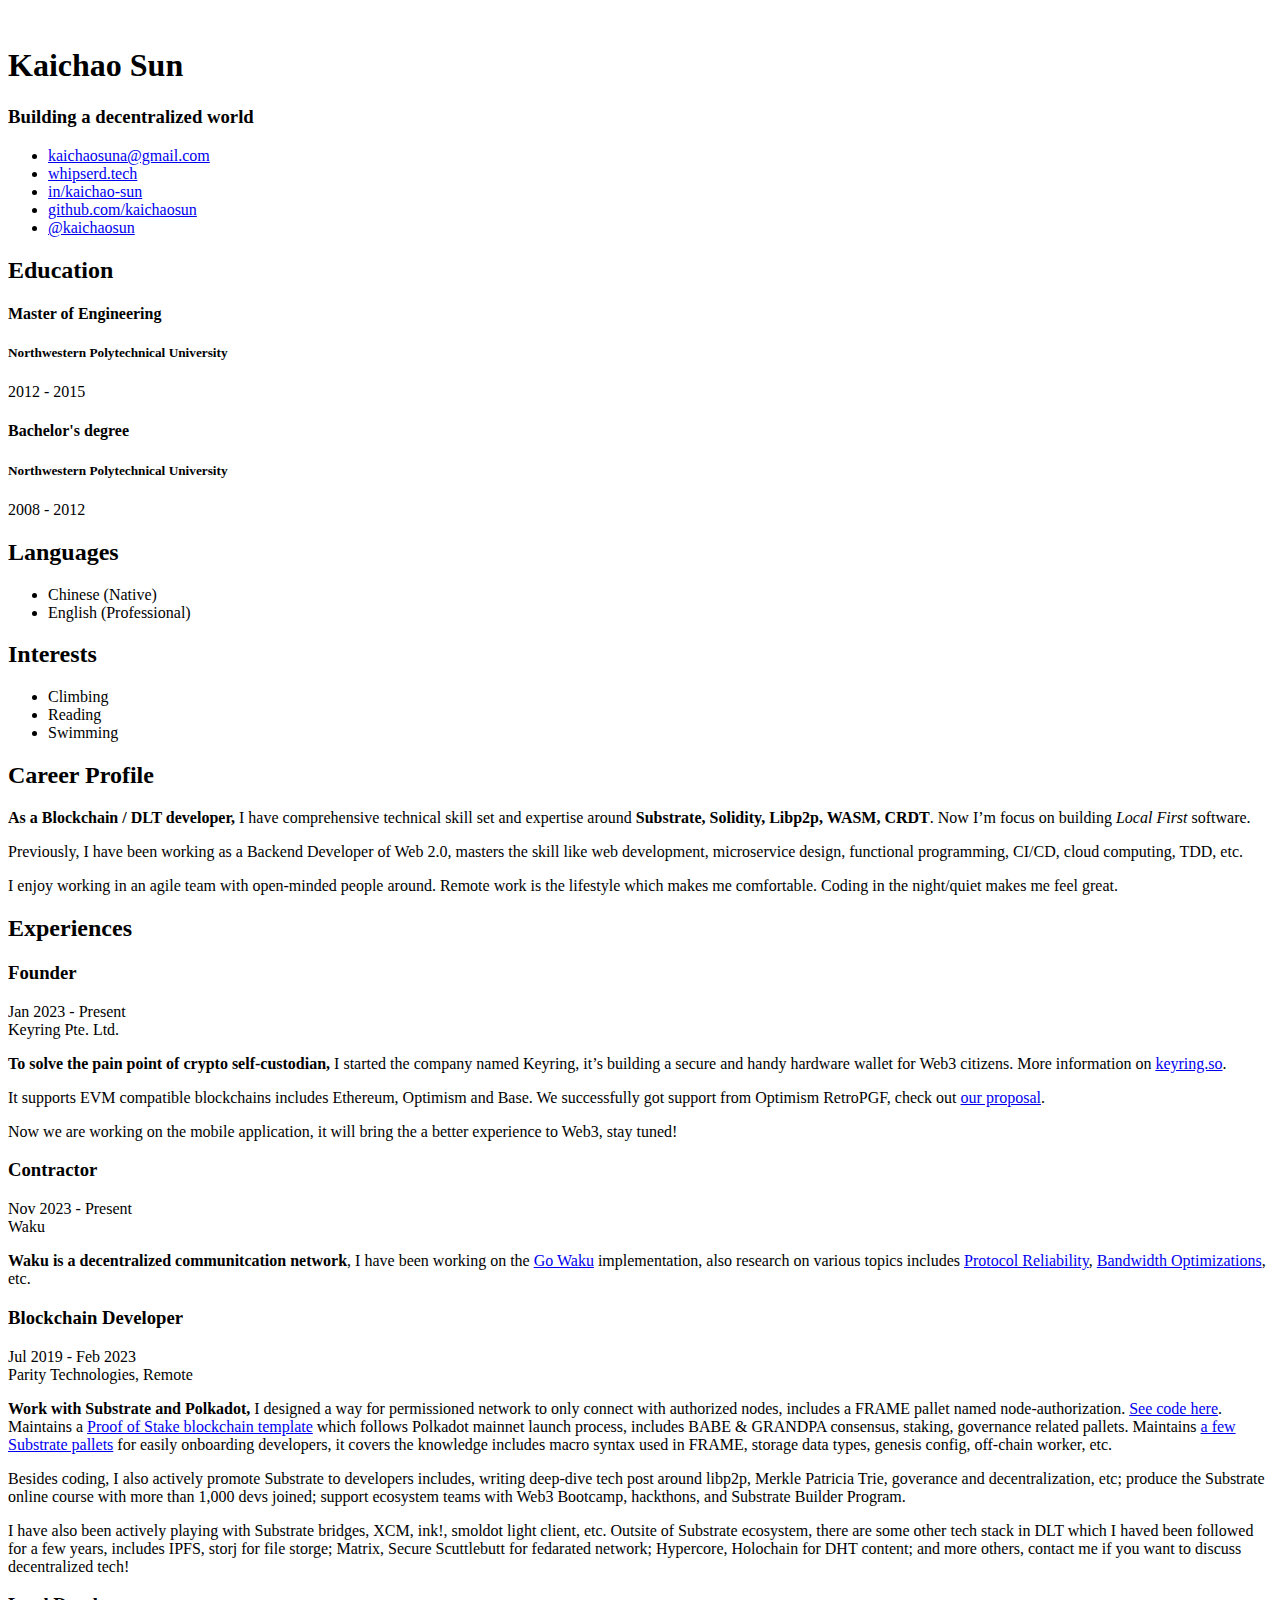
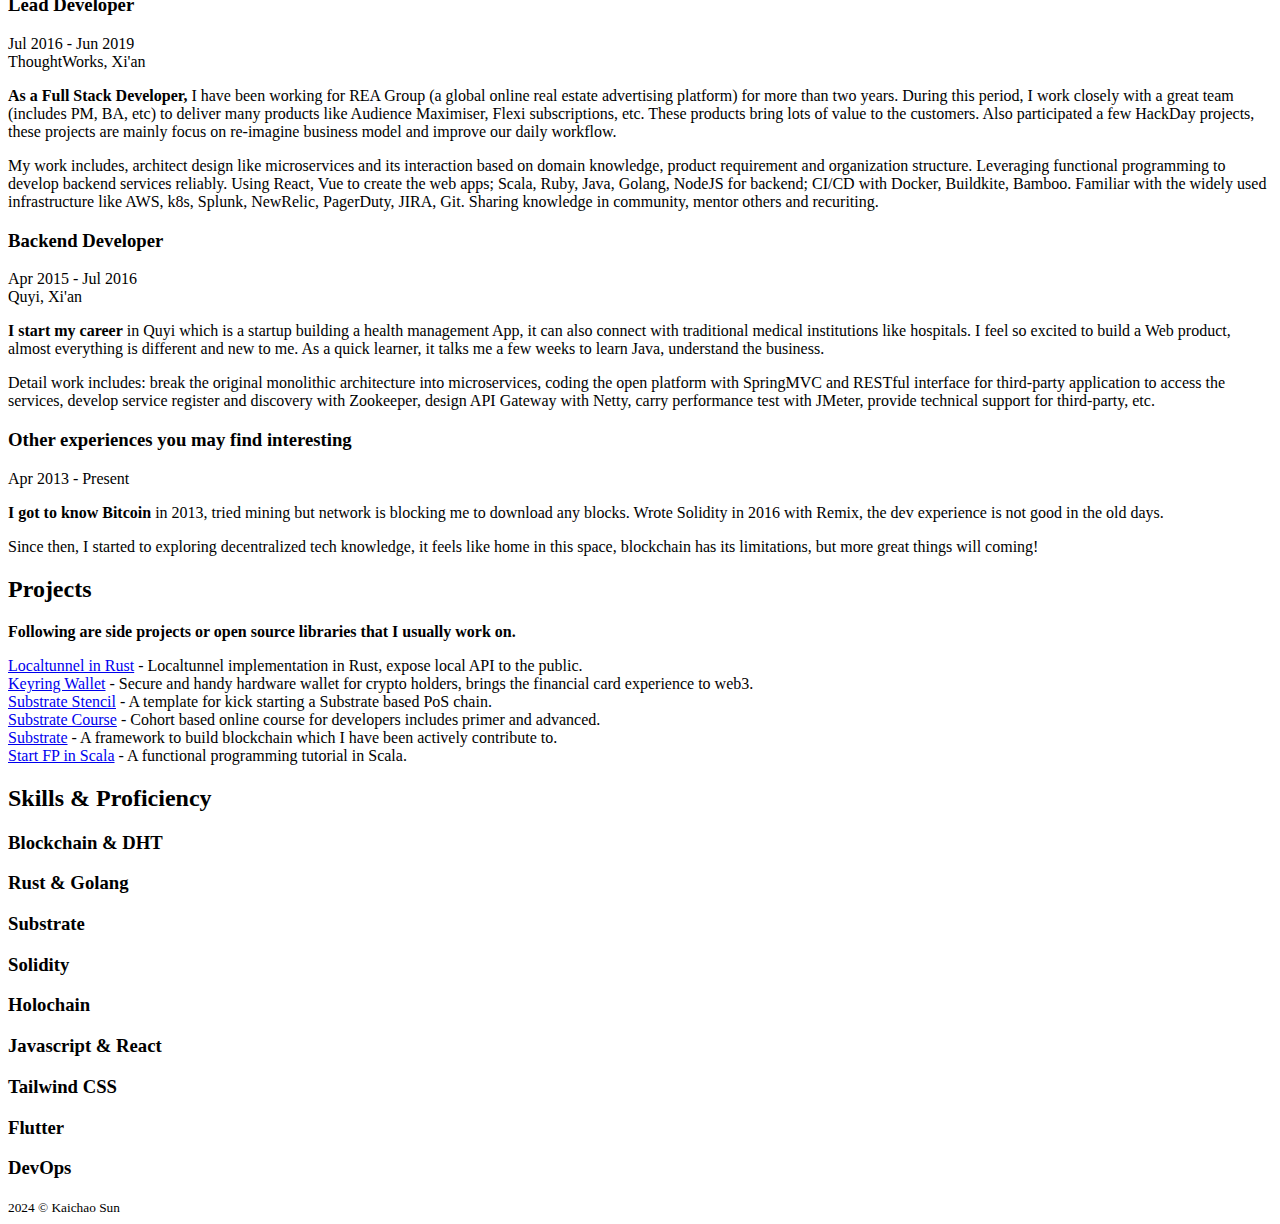
==== commit a523fceb: "deploy: d33e3a72423a9eafe908c3254ff2c07d912337aa" ====
--- a/index.html
+++ b/index.html
@@ -1,383 +1,26 @@
-<!DOCTYPE html>
-    
-
- <html lang="en"> 
-
-<head>
-	<meta name="generator" content="Hugo 0.92.0" />
-        <title></title>
-    
-    <meta charset="utf-8">
-    <meta http-equiv="X-UA-Compatible" content="IE=edge">
-    <meta name="viewport" content="width=device-width, initial-scale=1.0">
-    <meta name="description" content="Resume of Kaichao Sun">
-    <meta name="author" content="Kaichao Sun">
-    <link rel="shortcut icon" href="favicon.ico">
-    <link href='https://fonts.googleapis.com/css?family=Roboto:400,500,400italic,300italic,300,500italic,700,700italic,900,900italic' rel='stylesheet' type='text/css'>
-    
-    <link rel="stylesheet" href="https://whisperd.tech/resume/assets/plugins/bootstrap/css/bootstrap.min.css">
-    
-    <link rel="stylesheet" href="https://whisperd.tech/resume/assets/plugins/font-awesome/css/font-awesome.css">
-
-    
-    <link id="theme-style" rel="stylesheet" href="https://whisperd.tech/resume/assets/css/styles.css">
-	
-    
-	
-<script type="application/javascript">
-var doNotTrack = false;
-if (!doNotTrack) {
-	window.ga=window.ga||function(){(ga.q=ga.q||[]).push(arguments)};ga.l=+new Date;
-	ga('create', 'UA-128168145-1', 'auto');
-	
-	ga('send', 'pageview');
-}
-</script>
-<script async src='https://www.google-analytics.com/analytics.js'></script>
-
-
-</head>
-
-<body>
-    <div class="wrapper">
-
-            <div class="sidebar-wrapper">
-
-		            <div class="profile-container">
-                <img class="profile img-circle" src="https://whisperd.tech/resume/assets/images/profile.png" alt="" />
-                <h1 class="name">Kaichao Sun</h1>
-                <h3 class="tagline">Building a decentralized world</h3>
-            </div>
-
-
-		
-
-		
-		            <div class="contact-container container-block">
-                <ul class="list-unstyled contact-list">
-				
-                    <li class="email"><i class="fa fa-envelope"></i><a href="mailto:%20kaichaosuna@gmail.com">kaichaosuna@gmail.com</a></li>
-				
-                    <li class="website"><i class="fa fa-globe"></i><a href="//whisperd.tech">whipserd.tech</a></li>
-				
-                    <li class="linkedin"><i class="fa fa-linkedin"></i><a href="//linkedin.com/in/kaichao-sun-b1845aa0/">in/kaichao-sun</a></li>
-				
-                    <li class="github"><i class="fa fa-github"></i><a href="//github.com/kaichaosun">github.com/kaichaosun</a></li>
-				
-                    <li class="twitter"><i class="fa fa-twitter"></i><a href="//twitter.com/kaichaosun">@kaichaosun</a></li>
-				
-                </ul>
-            </div>
-		
-
-		
-		            <div class="education-container container-block">
-                <h2 class="container-block-title">Education</h2>
-				
-                <div class="item">
-                    <h4 class="degree">Master of Engineering</h4>
-                    <h5 class="meta">Northwestern Polytechnical University</h5>
-                    <div class="time">2012 - 2015</div>
-                </div>
-				
-                <div class="item">
-                    <h4 class="degree">Bachelor&#39;s degree</h4>
-                    <h5 class="meta">Northwestern Polytechnical University</h5>
-                    <div class="time">2008 - 2012</div>
-                </div>
-				
-            </div>
-
-		
-
-		
-		            <div class="language-container container-block">
-                <h2 class="container-block-title">Languages</h2>
-                <ul class="list-unstyled interests-list">
-				
-                    <li>Chinese <span class="lang-desc">(Native)</span></li>
-				
-                    <li>English <span class="lang-desc">(Professional)</span></li>
-				
-                </ul>
-            </div>
-
-		
-
-		
-		            <div class="interests-container container-block">
-                <h2 class="container-block-title">Interests</h2>
-                <ul class="list-unstyled interests-list">
-				
-                    <li>Climbing</li>
-				
-                    <li>Reading</li>
-				
-                    <li>Swimming</li>
-				
-                </ul>
-            </div>
-
-		
-
-        </div>
-
-
-	<div class="main-wrapper">
-
-    
-	            <section class="section summary-section">
-                <h2 class="section-title"><i class="fa fa-user"></i>Career Profile</h2>
-                <div class="summary">
-                    <p><p><strong>As a Blockchain / DLT developer,</strong> I have comprehensive technical skill set and expertise around <strong>Substrate, Solidity, Libp2p, WASM, CRDT</strong>. Now I&rsquo;m focus on building <em>Local First</em> software.</p>
-<p>Previously, I have been working as a Backend Developer of Web 2.0, masters the skill like web development, microservice design, functional programming, CI/CD, cloud computing, TDD, etc.</p>
-<p>I enjoy working in an agile team with open-minded people around. Remote work is the lifestyle which makes me comfortable. Coding in the night/quiet makes me feel great.</p>
-</p>
-                </div>
-            </section>
-
-    
-
-    
-                <section class="section experiences-section">
-                <h2 class="section-title"><i class="fa fa-briefcase"></i>Experiences</h2>
-
-				
-                <div class="item">
-                    <div class="meta">
-                        <div class="upper-row">
-                            <h3 class="job-title">Founder</h3>
-                            <div class="time">Jan 2023 - Present</div>
-                        </div>
-                        <div class="company">Keyring Pte. Ltd.</div>
-                    </div>
-                    <div class="details">
-                        <p><strong>To solve the pain point of crypto self-custodian,</strong> I started the company named Keyring, it&rsquo;s building a secure and handy hardware wallet for crypto holders. More information on <a href="https://keyring.so/">keyring.so</a>.</p>
-                    </div>
-                </div>
-				
-                <div class="item">
-                    <div class="meta">
-                        <div class="upper-row">
-                            <h3 class="job-title">Blockchain Developer</h3>
-                            <div class="time">Jul 2019 - Feb 2023</div>
-                        </div>
-                        <div class="company">Parity Technologies, Remote</div>
-                    </div>
-                    <div class="details">
-                        <p><p><strong>Work with Substrate and Polkadot,</strong> I designed a way for permissioned network to only connect with authorized nodes, includes a FRAME pallet named node-authorization. <a href="https://github.com/paritytech/substrate/pull/6996">See code here</a>.
-Maintains a <a href="https://github.com/kaichaosun/substrate-stencil">Proof of Stake blockchain template</a> which follows Polkadot mainnet launch process, includes BABE &amp; GRANDPA consensus, staking, governance related pallets.
-Maintains <a href="https://github.com/kaichaosun/play-substrate">a few Substrate pallets</a> for easily onboarding developers, it covers the knowledge includes macro syntax used in FRAME, storage data types, genesis config, off-chain worker, etc.</p>
-<p>Besides coding, I also actively promote Substrate to developers includes, writing deep-dive tech post around libp2p, Merkle Patricia Trie, goverance and decentralization, etc;
+<!doctype html><html lang=en><head><meta name=generator content="Hugo 0.119.0"><title></title><meta charset=utf-8><meta http-equiv=x-ua-compatible content="IE=edge"><meta name=viewport content="width=device-width,initial-scale=1"><meta name=description content="Resume of Kaichao Sun"><meta name=author content="Kaichao Sun"><link rel="shortcut icon" href=favicon.ico><link href='https://fonts.googleapis.com/css?family=Roboto:400,500,400italic,300italic,300,500italic,700,700italic,900,900italic' rel=stylesheet type=text/css><link rel=stylesheet href=https://whisperd.tech/resume/assets/plugins/bootstrap/css/bootstrap.min.css><link rel=stylesheet href=https://whisperd.tech/resume/assets/plugins/font-awesome/css/font-awesome.css><link id=theme-style rel=stylesheet href=https://whisperd.tech/resume/assets/css/styles.css><script type=application/javascript>var doNotTrack=!1;doNotTrack||(function(e,t,n,s,o,i,a){e.GoogleAnalyticsObject=o,e[o]=e[o]||function(){(e[o].q=e[o].q||[]).push(arguments)},e[o].l=1*new Date,i=t.createElement(n),a=t.getElementsByTagName(n)[0],i.async=1,i.src=s,a.parentNode.insertBefore(i,a)}(window,document,"script","https://www.google-analytics.com/analytics.js","ga"),ga("create","UA-128168145-1","auto"),ga("send","pageview"))</script></head><body><div class=wrapper><div class=sidebar-wrapper><div class=profile-container><img class="profile img-circle" src=https://whisperd.tech/resume/assets/images/profile.png alt><h1 class=name>Kaichao Sun</h1><h3 class=tagline>Building a decentralized world</h3></div><div class="contact-container container-block"><ul class="list-unstyled contact-list"><li class=email><i class="fa fa-envelope"></i><a href=mailto:%20kaichaosuna@gmail.com>kaichaosuna@gmail.com</a></li><li class=website><i class="fa fa-globe"></i><a href=//whisperd.tech>whipserd.tech</a></li><li class=linkedin><i class="fa fa-linkedin"></i><a href=//linkedin.com/in/kaichao-sun-b1845aa0/>in/kaichao-sun</a></li><li class=github><i class="fa fa-github"></i><a href=//github.com/kaichaosun>github.com/kaichaosun</a></li><li class=twitter><i class="fa fa-twitter"></i><a href=//twitter.com/kaichaosun>@kaichaosun</a></li></ul></div><div class="education-container container-block"><h2 class=container-block-title>Education</h2><div class=item><h4 class=degree>Master of Engineering</h4><h5 class=meta>Northwestern Polytechnical University</h5><div class=time>2012 - 2015</div></div><div class=item><h4 class=degree>Bachelor's degree</h4><h5 class=meta>Northwestern Polytechnical University</h5><div class=time>2008 - 2012</div></div></div><div class="language-container container-block"><h2 class=container-block-title>Languages</h2><ul class="list-unstyled interests-list"><li>Chinese <span class=lang-desc>(Native)</span></li><li>English <span class=lang-desc>(Professional)</span></li></ul></div><div class="interests-container container-block"><h2 class=container-block-title>Interests</h2><ul class="list-unstyled interests-list"><li>Climbing</li><li>Reading</li><li>Swimming</li></ul></div></div><div class=main-wrapper><section class="section summary-section"><h2 class=section-title><i class="fa fa-user"></i>Career Profile</h2><div class=summary><p><p><strong>As a Blockchain / DLT developer,</strong> I have comprehensive technical skill set and expertise around <strong>Substrate, Solidity, Libp2p, WASM, CRDT</strong>. Now I&rsquo;m focus on building <em>Local First</em> software.</p><p>Previously, I have been working as a Backend Developer of Web 2.0, masters the skill like web development, microservice design, functional programming, CI/CD, cloud computing, TDD, etc.</p><p>I enjoy working in an agile team with open-minded people around. Remote work is the lifestyle which makes me comfortable. Coding in the night/quiet makes me feel great.</p></p></div></section><section class="section experiences-section"><h2 class=section-title><i class="fa fa-briefcase"></i>Experiences</h2><div class=item><div class=meta><div class=upper-row><h3 class=job-title>Founder</h3><div class=time>Jan 2023 - Present</div></div><div class=company>Keyring Pte. Ltd.</div></div><div class=details><p><p><strong>To solve the pain point of crypto self-custodian,</strong> I started the company named Keyring, it&rsquo;s building a secure and handy hardware wallet for Web3 citizens. More information on <a href=https://keyring.so/>keyring.so</a>.</p><p>It supports EVM compatible blockchains includes Ethereum, Optimism and Base. We successfully got support from Optimism RetroPGF, check out <a href=https://vote.optimism.io/retropgf/3/application/0x6b9133680966c6d5b9a0496aa442e063ea73d965024cb2c89685f9f3c79148f0>our proposal</a>.</p><p>Now we are working on the mobile application, it will bring the a better experience to Web3, stay tuned!</p></p></div></div><div class=item><div class=meta><div class=upper-row><h3 class=job-title>Contractor</h3><div class=time>Nov 2023 - Present</div></div><div class=company>Waku</div></div><div class=details><p><strong>Waku is a decentralized communitcation network</strong>, I have been working on the <a href=https://github.com/waku-org/go-waku>Go Waku</a> implementation, also research on various topics includes <a href=https://github.com/waku-org/specs/pull/23>Protocol Reliability</a>, <a href=https://forum.vac.dev/t/use-waku-in-a-bandwidth-efficient-way/353>Bandwidth Optimizations</a>, etc.</p></div></div><div class=item><div class=meta><div class=upper-row><h3 class=job-title>Blockchain Developer</h3><div class=time>Jul 2019 - Feb 2023</div></div><div class=company>Parity Technologies, Remote</div></div><div class=details><p><p><strong>Work with Substrate and Polkadot,</strong> I designed a way for permissioned network to only connect with authorized nodes, includes a FRAME pallet named node-authorization. <a href=https://github.com/paritytech/substrate/pull/6996>See code here</a>.
+Maintains a <a href=https://github.com/kaichaosun/substrate-stencil>Proof of Stake blockchain template</a> which follows Polkadot mainnet launch process, includes BABE & GRANDPA consensus, staking, governance related pallets.
+Maintains <a href=https://github.com/kaichaosun/play-substrate>a few Substrate pallets</a> for easily onboarding developers, it covers the knowledge includes macro syntax used in FRAME, storage data types, genesis config, off-chain worker, etc.</p><p>Besides coding, I also actively promote Substrate to developers includes, writing deep-dive tech post around libp2p, Merkle Patricia Trie, goverance and decentralization, etc;
 produce the Substrate online course with more than 1,000 devs joined;
-support ecosystem teams with Web3 Bootcamp, hackthons, and Substrate Builder Program.</p>
-<p>I have also been actively playing with Substrate bridges, XCM, ink!, smoldot light client, etc.
+support ecosystem teams with Web3 Bootcamp, hackthons, and Substrate Builder Program.</p><p>I have also been actively playing with Substrate bridges, XCM, ink!, smoldot light client, etc.
 Outsite of Substrate ecosystem, there are some other tech stack in DLT which I haved been followed for a few years,
 includes IPFS, storj for file storge;
 Matrix, Secure Scuttlebutt for fedarated network;
 Hypercore, Holochain for DHT content;
-and more others, contact me if you want to discuss decentralized tech!</p>
-</p>
-                    </div>
-                </div>
-				
-                <div class="item">
-                    <div class="meta">
-                        <div class="upper-row">
-                            <h3 class="job-title">Lead Developer</h3>
-                            <div class="time">Jul 2016 - Jun 2019</div>
-                        </div>
-                        <div class="company">ThoughtWorks, Xi&#39;an</div>
-                    </div>
-                    <div class="details">
-                        <p><p><strong>As a Full Stack Developer,</strong> I have been working for REA Group (a global online real estate advertising platform) for more than two years.
+and more others, contact me if you want to discuss decentralized tech!</p></p></div></div><div class=item><div class=meta><div class=upper-row><h3 class=job-title>Lead Developer</h3><div class=time>Jul 2016 - Jun 2019</div></div><div class=company>ThoughtWorks, Xi'an</div></div><div class=details><p><p><strong>As a Full Stack Developer,</strong> I have been working for REA Group (a global online real estate advertising platform) for more than two years.
 During this period, I work closely with a great team (includes PM, BA, etc) to deliver many products like Audience Maximiser, Flexi subscriptions, etc.
-These products bring lots of value to the customers. Also participated a few HackDay projects, these projects are mainly focus on re-imagine business model and improve our daily workflow.</p>
-<p>My work includes, architect design like microservices and its interaction based on domain knowledge, product requirement and organization structure.
+These products bring lots of value to the customers. Also participated a few HackDay projects, these projects are mainly focus on re-imagine business model and improve our daily workflow.</p><p>My work includes, architect design like microservices and its interaction based on domain knowledge, product requirement and organization structure.
 Leveraging functional programming to develop backend services reliably.
 Using React, Vue to create the web apps; Scala, Ruby, Java, Golang, NodeJS for backend; CI/CD with Docker, Buildkite, Bamboo.
 Familiar with the widely used infrastructure like AWS, k8s, Splunk, NewRelic, PagerDuty, JIRA, Git.
-Sharing knowledge in community, mentor others and recuriting.</p>
-</p>
-                    </div>
-                </div>
-				
-                <div class="item">
-                    <div class="meta">
-                        <div class="upper-row">
-                            <h3 class="job-title">Backend Developer</h3>
-                            <div class="time">Apr 2015 - Jul 2016</div>
-                        </div>
-                        <div class="company">Quyi, Xi&#39;an</div>
-                    </div>
-                    <div class="details">
-                        <p><p><strong>I start my career</strong> in Quyi which is a startup building a health management App, it can also connect with traditional medical institutions like hospitals.
+Sharing knowledge in community, mentor others and recuriting.</p></p></div></div><div class=item><div class=meta><div class=upper-row><h3 class=job-title>Backend Developer</h3><div class=time>Apr 2015 - Jul 2016</div></div><div class=company>Quyi, Xi'an</div></div><div class=details><p><p><strong>I start my career</strong> in Quyi which is a startup building a health management App, it can also connect with traditional medical institutions like hospitals.
 I feel so excited to build a Web product, almost everything is different and new to me.
-As a quick learner, it talks me a few weeks to learn Java, understand the business.</p>
-<p>Detail work includes: break the original monolithic architecture into microservices,
+As a quick learner, it talks me a few weeks to learn Java, understand the business.</p><p>Detail work includes: break the original monolithic architecture into microservices,
 coding the open platform with SpringMVC and RESTful interface for third-party application to access the services,
 develop service register and discovery with Zookeeper,
 design API Gateway with Netty,
 carry performance test with JMeter,
-provide technical support for third-party, etc.</p>
-</p>
-                    </div>
-                </div>
-				
-                <div class="item">
-                    <div class="meta">
-                        <div class="upper-row">
-                            <h3 class="job-title">Other experiences you may find interesting</h3>
-                            <div class="time">Apr 2013 - Present</div>
-                        </div>
-                        <div class="company"></div>
-                    </div>
-                    <div class="details">
-                        <p><p><strong>I got to know Bitcoin</strong> in 2013, tried mining but network is blocking me to download any blocks.
-Wrote Solidity in 2016 with Remix, the dev experience is not good in the old days.</p>
-<p>Since then, I started to exploring decentralized tech knowledge, it feels like home in this space, blockchain has its limitations, but more great things will coming!</p>
-</p>
-                    </div>
-                </div>
-				
-
-            </section>
-
-    
-
-    
-                <section class="section projects-section">
-                <h2 class="section-title"><i class="fa fa-archive"></i>Projects</h2>
-                <div class="intro">
-                    <p><strong>Following are side projects or open source libraries that I usually work on.</strong></p>
-                </div>
-				
-                <div class="item">
-                    <span class="project-title"><a href="https://github.com/kaichaosun/rlt">Localtunnel in Rust</a></span> - <span class="project-tagline">Localtunnel implementation in Rust, expose local API to the public.</span>
-                </div>
-				
-                <div class="item">
-                    <span class="project-title"><a href="https://keyring.so/">Keyring Wallet</a></span> - <span class="project-tagline">Secure and handy hardware wallet for crypto holders, brings the financial card experience to web3.</span>
-                </div>
-				
-                <div class="item">
-                    <span class="project-title"><a href="https://github.com/kaichaosun/substrate-stencil">Substrate Stencil</a></span> - <span class="project-tagline">A template for kick starting a Substrate based PoS chain.</span>
-                </div>
-				
-                <div class="item">
-                    <span class="project-title"><a href="https://github.com/SubstrateCourse/slides/blob/master/outline.md#substrate-blockchain-application-development">Substrate Course</a></span> - <span class="project-tagline">Cohort based online course for developers includes primer and advanced.</span>
-                </div>
-				
-                <div class="item">
-                    <span class="project-title"><a href="https://github.com/paritytech/substrate">Substrate</a></span> - <span class="project-tagline">A framework to build blockchain which I have been actively contribute to.</span>
-                </div>
-				
-                <div class="item">
-                    <span class="project-title"><a href="https://github.com/dashengSun/start-FP-in-scala">Start FP in Scala</a></span> - <span class="project-tagline">A functional programming tutorial in Scala.</span>
-                </div>
-				
-            </section>
-
-    
-
-    
-	            <section class="skills-section section">
-                <h2 class="section-title"><i class="fa fa-rocket"></i>Skills &amp; Proficiency</h2>
-                <div class="skillset">
-				
-                    <div class="item">
-                        <h3 class="level-title">Blockchain &amp; DHT</h3>
-                        <div class="level-bar">
-                            <div class="level-bar-inner" data-level="90%">
-                            </div>
-                        </div>
-                    </div>
-                
-                    <div class="item">
-                        <h3 class="level-title">Rust &amp; Golang</h3>
-                        <div class="level-bar">
-                            <div class="level-bar-inner" data-level="90%">
-                            </div>
-                        </div>
-                    </div>
-                
-                    <div class="item">
-                        <h3 class="level-title">Substrate</h3>
-                        <div class="level-bar">
-                            <div class="level-bar-inner" data-level="90%">
-                            </div>
-                        </div>
-                    </div>
-                
-                    <div class="item">
-                        <h3 class="level-title">Solidity</h3>
-                        <div class="level-bar">
-                            <div class="level-bar-inner" data-level="80%">
-                            </div>
-                        </div>
-                    </div>
-                
-                    <div class="item">
-                        <h3 class="level-title">Holochain</h3>
-                        <div class="level-bar">
-                            <div class="level-bar-inner" data-level="80%">
-                            </div>
-                        </div>
-                    </div>
-                
-                    <div class="item">
-                        <h3 class="level-title">Javascript &amp; React</h3>
-                        <div class="level-bar">
-                            <div class="level-bar-inner" data-level="80%">
-                            </div>
-                        </div>
-                    </div>
-                
-                    <div class="item">
-                        <h3 class="level-title">Tailwind CSS</h3>
-                        <div class="level-bar">
-                            <div class="level-bar-inner" data-level="80%">
-                            </div>
-                        </div>
-                    </div>
-                
-                    <div class="item">
-                        <h3 class="level-title">Flutter</h3>
-                        <div class="level-bar">
-                            <div class="level-bar-inner" data-level="60%">
-                            </div>
-                        </div>
-                    </div>
-                
-                    <div class="item">
-                        <h3 class="level-title">DevOps</h3>
-                        <div class="level-bar">
-                            <div class="level-bar-inner" data-level="60%">
-                            </div>
-                        </div>
-                    </div>
-                
-                </div>
-            </section>
-
-    
-
-	</div>
-    </div>
-
-	    <footer class="footer">
-        <div class="text-center">
-                
-                
-				<small class="copyright">2024 &copy; Kaichao Sun</a></small>
-        </div>
-    </footer>
-
-
-                  
-    <script type="text/javascript" src="https://whisperd.tech/resume/assets/plugins/jquery-1.11.3.min.js"></script>
-    <script type="text/javascript" src="https://whisperd.tech/resume/assets/plugins/bootstrap/js/bootstrap.min.js"></script>    
-    
-    <script type="text/javascript" src="https://whisperd.tech/resume/assets/js/main.js"></script> 
-</body>
-</html>
+provide technical support for third-party, etc.</p></p></div></div><div class=item><div class=meta><div class=upper-row><h3 class=job-title>Other experiences you may find interesting</h3><div class=time>Apr 2013 - Present</div></div><div class=company></div></div><div class=details><p><p><strong>I got to know Bitcoin</strong> in 2013, tried mining but network is blocking me to download any blocks.
+Wrote Solidity in 2016 with Remix, the dev experience is not good in the old days.</p><p>Since then, I started to exploring decentralized tech knowledge, it feels like home in this space, blockchain has its limitations, but more great things will coming!</p></p></div></div></section><section class="section projects-section"><h2 class=section-title><i class="fa fa-archive"></i>Projects</h2><div class=intro><p><strong>Following are side projects or open source libraries that I usually work on.</strong></p></div><div class=item><span class=project-title><a href=https://github.com/kaichaosun/rlt>Localtunnel in Rust</a></span> - <span class=project-tagline>Localtunnel implementation in Rust, expose local API to the public.</span></div><div class=item><span class=project-title><a href=https://keyring.so/>Keyring Wallet</a></span> - <span class=project-tagline>Secure and handy hardware wallet for crypto holders, brings the financial card experience to web3.</span></div><div class=item><span class=project-title><a href=https://github.com/kaichaosun/substrate-stencil>Substrate Stencil</a></span> - <span class=project-tagline>A template for kick starting a Substrate based PoS chain.</span></div><div class=item><span class=project-title><a href=https://github.com/SubstrateCourse/slides/blob/master/outline.md#substrate-blockchain-application-development>Substrate Course</a></span> - <span class=project-tagline>Cohort based online course for developers includes primer and advanced.</span></div><div class=item><span class=project-title><a href=https://github.com/paritytech/substrate>Substrate</a></span> - <span class=project-tagline>A framework to build blockchain which I have been actively contribute to.</span></div><div class=item><span class=project-title><a href=https://github.com/dashengSun/start-FP-in-scala>Start FP in Scala</a></span> - <span class=project-tagline>A functional programming tutorial in Scala.</span></div></section><section class="skills-section section"><h2 class=section-title><i class="fa fa-rocket"></i>Skills & Proficiency</h2><div class=skillset><div class=item><h3 class=level-title>Blockchain & DHT</h3><div class=level-bar><div class=level-bar-inner data-level=90%></div></div></div><div class=item><h3 class=level-title>Rust & Golang</h3><div class=level-bar><div class=level-bar-inner data-level=90%></div></div></div><div class=item><h3 class=level-title>Substrate</h3><div class=level-bar><div class=level-bar-inner data-level=90%></div></div></div><div class=item><h3 class=level-title>Solidity</h3><div class=level-bar><div class=level-bar-inner data-level=80%></div></div></div><div class=item><h3 class=level-title>Holochain</h3><div class=level-bar><div class=level-bar-inner data-level=80%></div></div></div><div class=item><h3 class=level-title>Javascript & React</h3><div class=level-bar><div class=level-bar-inner data-level=80%></div></div></div><div class=item><h3 class=level-title>Tailwind CSS</h3><div class=level-bar><div class=level-bar-inner data-level=80%></div></div></div><div class=item><h3 class=level-title>Flutter</h3><div class=level-bar><div class=level-bar-inner data-level=60%></div></div></div><div class=item><h3 class=level-title>DevOps</h3><div class=level-bar><div class=level-bar-inner data-level=60%></div></div></div></div></section></div></div><footer class=footer><div class=text-center><small class=copyright>2024 &copy; Kaichao Sun</a></small></div></footer><script type=text/javascript src=https://whisperd.tech/resume/assets/plugins/jquery-1.11.3.min.js></script>
+<script type=text/javascript src=https://whisperd.tech/resume/assets/plugins/bootstrap/js/bootstrap.min.js></script>
+<script type=text/javascript src=https://whisperd.tech/resume/assets/js/main.js></script></body></html>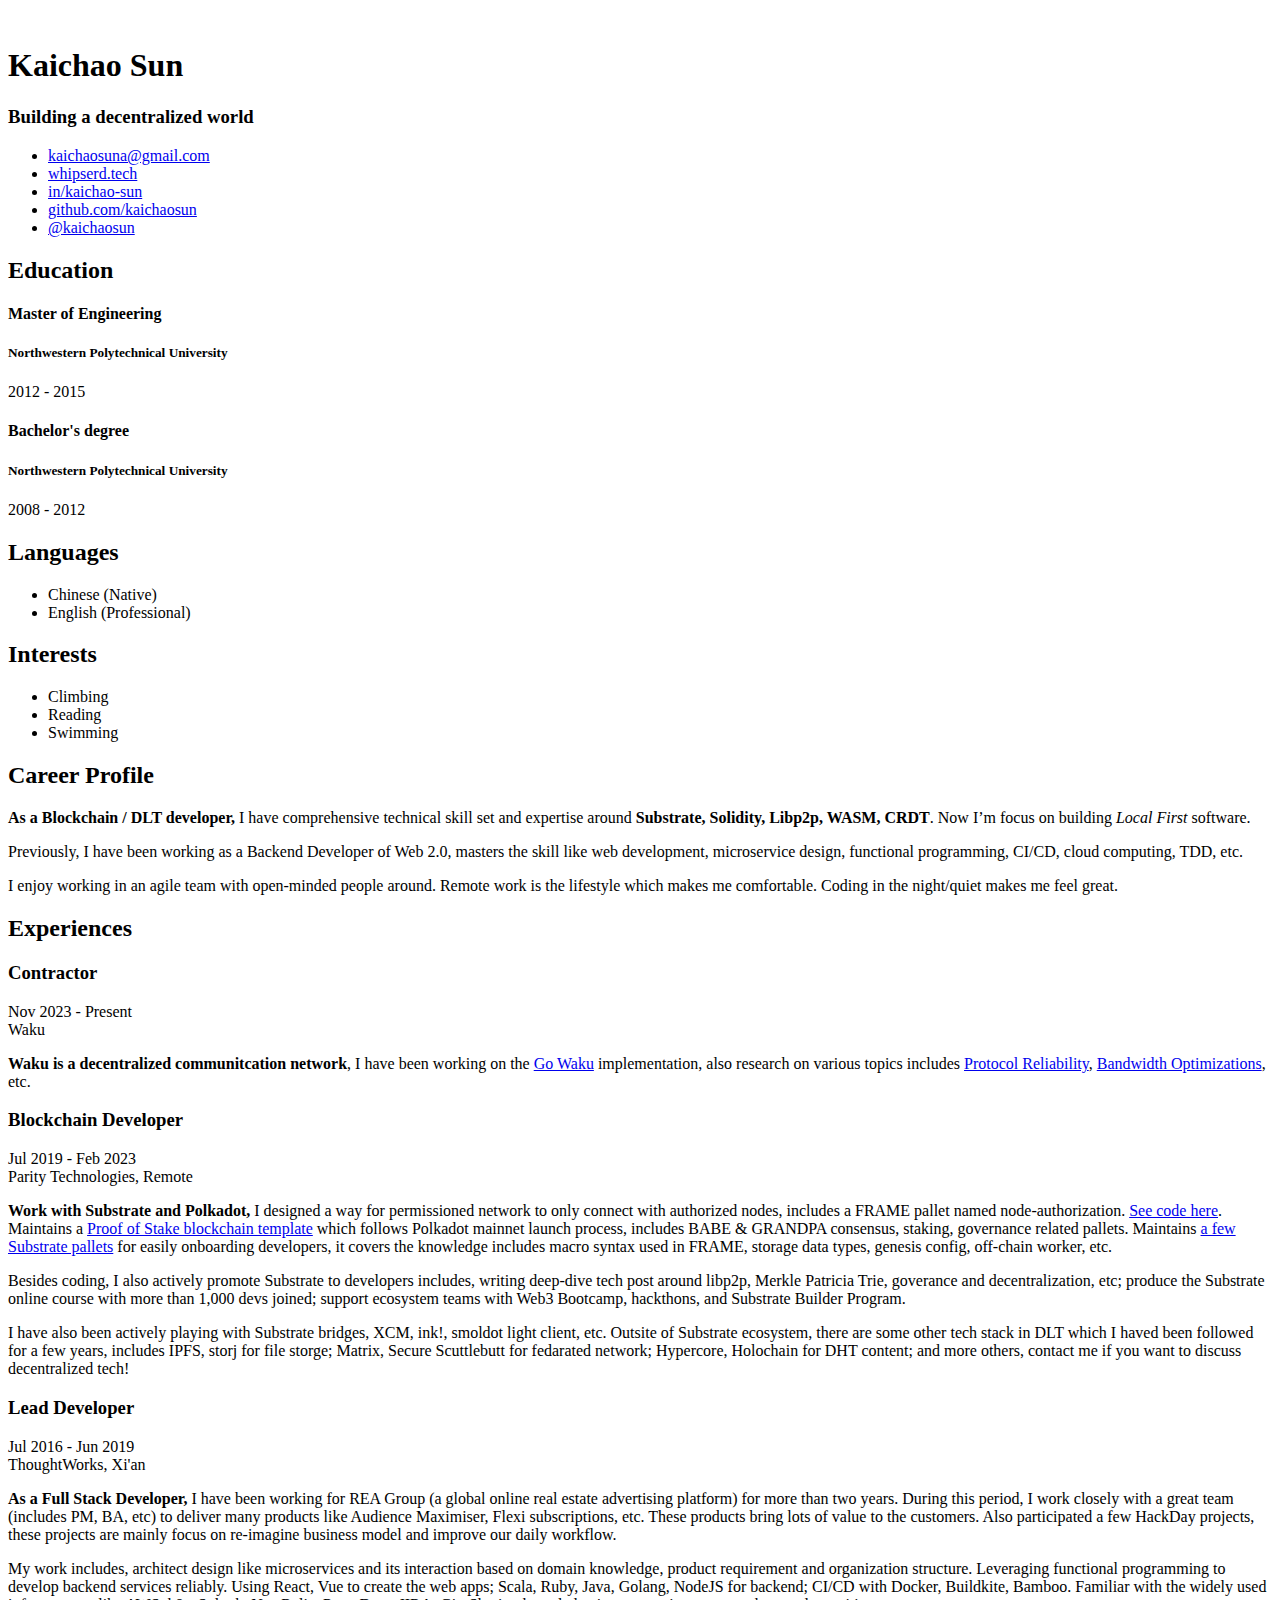
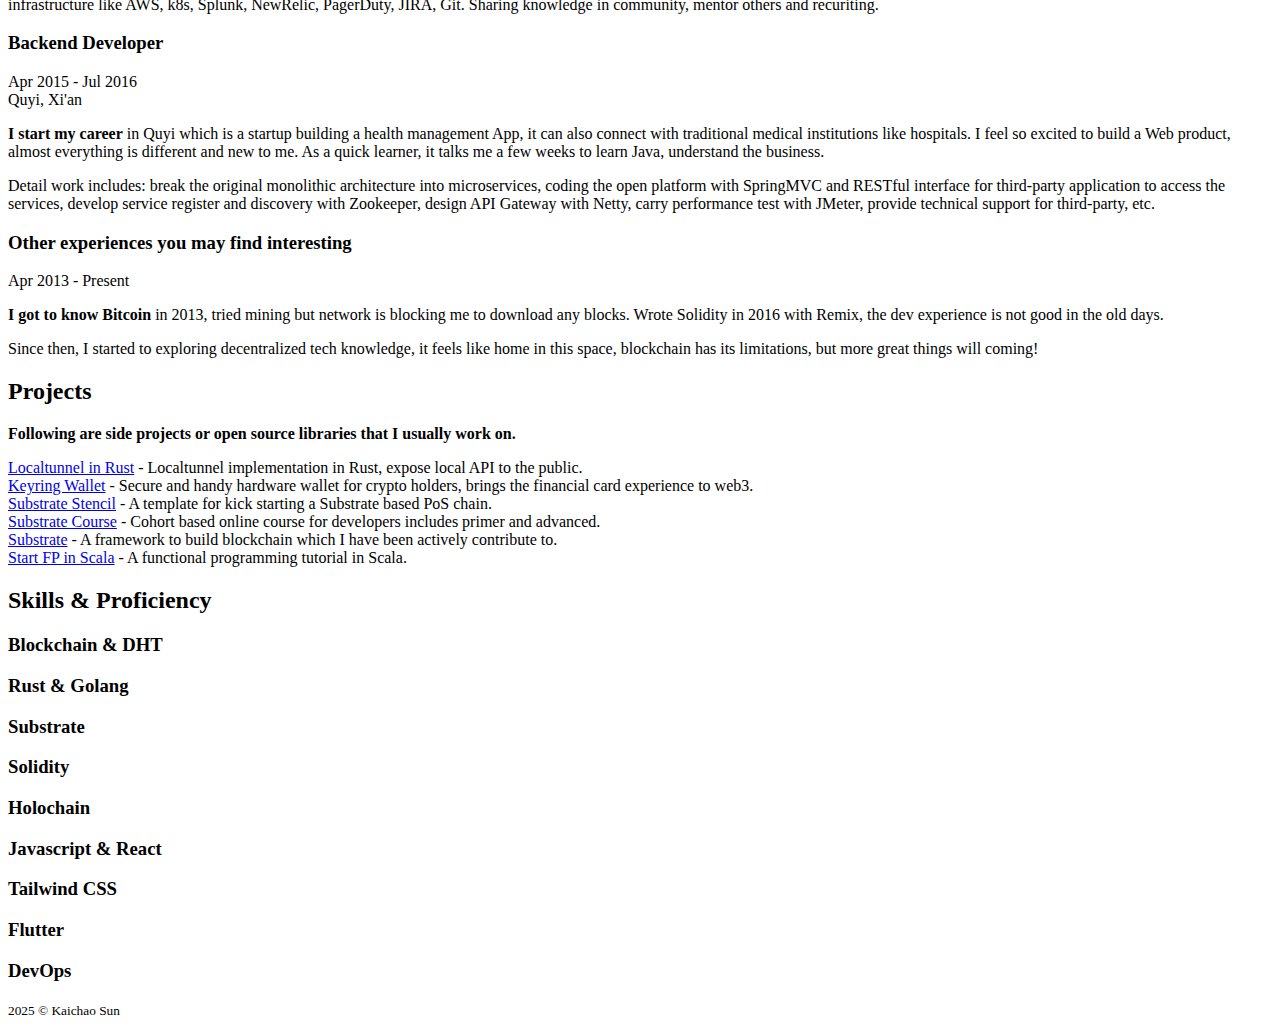
==== commit 8574dabc: "deploy: 08a2a6bfe4417ecba5432c1855b822bb96128254" ====
--- a/index.html
+++ b/index.html
@@ -1,4 +1,4 @@
-<!doctype html><html lang=en><head><meta name=generator content="Hugo 0.119.0"><title></title><meta charset=utf-8><meta http-equiv=x-ua-compatible content="IE=edge"><meta name=viewport content="width=device-width,initial-scale=1"><meta name=description content="Resume of Kaichao Sun"><meta name=author content="Kaichao Sun"><link rel="shortcut icon" href=favicon.ico><link href='https://fonts.googleapis.com/css?family=Roboto:400,500,400italic,300italic,300,500italic,700,700italic,900,900italic' rel=stylesheet type=text/css><link rel=stylesheet href=https://whisperd.tech/resume/assets/plugins/bootstrap/css/bootstrap.min.css><link rel=stylesheet href=https://whisperd.tech/resume/assets/plugins/font-awesome/css/font-awesome.css><link id=theme-style rel=stylesheet href=https://whisperd.tech/resume/assets/css/styles.css><script type=application/javascript>var doNotTrack=!1;doNotTrack||(function(e,t,n,s,o,i,a){e.GoogleAnalyticsObject=o,e[o]=e[o]||function(){(e[o].q=e[o].q||[]).push(arguments)},e[o].l=1*new Date,i=t.createElement(n),a=t.getElementsByTagName(n)[0],i.async=1,i.src=s,a.parentNode.insertBefore(i,a)}(window,document,"script","https://www.google-analytics.com/analytics.js","ga"),ga("create","UA-128168145-1","auto"),ga("send","pageview"))</script></head><body><div class=wrapper><div class=sidebar-wrapper><div class=profile-container><img class="profile img-circle" src=https://whisperd.tech/resume/assets/images/profile.png alt><h1 class=name>Kaichao Sun</h1><h3 class=tagline>Building a decentralized world</h3></div><div class="contact-container container-block"><ul class="list-unstyled contact-list"><li class=email><i class="fa fa-envelope"></i><a href=mailto:%20kaichaosuna@gmail.com>kaichaosuna@gmail.com</a></li><li class=website><i class="fa fa-globe"></i><a href=//whisperd.tech>whipserd.tech</a></li><li class=linkedin><i class="fa fa-linkedin"></i><a href=//linkedin.com/in/kaichao-sun-b1845aa0/>in/kaichao-sun</a></li><li class=github><i class="fa fa-github"></i><a href=//github.com/kaichaosun>github.com/kaichaosun</a></li><li class=twitter><i class="fa fa-twitter"></i><a href=//twitter.com/kaichaosun>@kaichaosun</a></li></ul></div><div class="education-container container-block"><h2 class=container-block-title>Education</h2><div class=item><h4 class=degree>Master of Engineering</h4><h5 class=meta>Northwestern Polytechnical University</h5><div class=time>2012 - 2015</div></div><div class=item><h4 class=degree>Bachelor's degree</h4><h5 class=meta>Northwestern Polytechnical University</h5><div class=time>2008 - 2012</div></div></div><div class="language-container container-block"><h2 class=container-block-title>Languages</h2><ul class="list-unstyled interests-list"><li>Chinese <span class=lang-desc>(Native)</span></li><li>English <span class=lang-desc>(Professional)</span></li></ul></div><div class="interests-container container-block"><h2 class=container-block-title>Interests</h2><ul class="list-unstyled interests-list"><li>Climbing</li><li>Reading</li><li>Swimming</li></ul></div></div><div class=main-wrapper><section class="section summary-section"><h2 class=section-title><i class="fa fa-user"></i>Career Profile</h2><div class=summary><p><p><strong>As a Blockchain / DLT developer,</strong> I have comprehensive technical skill set and expertise around <strong>Substrate, Solidity, Libp2p, WASM, CRDT</strong>. Now I&rsquo;m focus on building <em>Local First</em> software.</p><p>Previously, I have been working as a Backend Developer of Web 2.0, masters the skill like web development, microservice design, functional programming, CI/CD, cloud computing, TDD, etc.</p><p>I enjoy working in an agile team with open-minded people around. Remote work is the lifestyle which makes me comfortable. Coding in the night/quiet makes me feel great.</p></p></div></section><section class="section experiences-section"><h2 class=section-title><i class="fa fa-briefcase"></i>Experiences</h2><div class=item><div class=meta><div class=upper-row><h3 class=job-title>Founder</h3><div class=time>Jan 2023 - Present</div></div><div class=company>Keyring Pte. Ltd.</div></div><div class=details><p><p><strong>To solve the pain point of crypto self-custodian,</strong> I started the company named Keyring, it&rsquo;s building a secure and handy hardware wallet for Web3 citizens. More information on <a href=https://keyring.so/>keyring.so</a>.</p><p>It supports EVM compatible blockchains includes Ethereum, Optimism and Base. We successfully got support from Optimism RetroPGF, check out <a href=https://vote.optimism.io/retropgf/3/application/0x6b9133680966c6d5b9a0496aa442e063ea73d965024cb2c89685f9f3c79148f0>our proposal</a>.</p><p>Now we are working on the mobile application, it will bring the a better experience to Web3, stay tuned!</p></p></div></div><div class=item><div class=meta><div class=upper-row><h3 class=job-title>Contractor</h3><div class=time>Nov 2023 - Present</div></div><div class=company>Waku</div></div><div class=details><p><strong>Waku is a decentralized communitcation network</strong>, I have been working on the <a href=https://github.com/waku-org/go-waku>Go Waku</a> implementation, also research on various topics includes <a href=https://github.com/waku-org/specs/pull/23>Protocol Reliability</a>, <a href=https://forum.vac.dev/t/use-waku-in-a-bandwidth-efficient-way/353>Bandwidth Optimizations</a>, etc.</p></div></div><div class=item><div class=meta><div class=upper-row><h3 class=job-title>Blockchain Developer</h3><div class=time>Jul 2019 - Feb 2023</div></div><div class=company>Parity Technologies, Remote</div></div><div class=details><p><p><strong>Work with Substrate and Polkadot,</strong> I designed a way for permissioned network to only connect with authorized nodes, includes a FRAME pallet named node-authorization. <a href=https://github.com/paritytech/substrate/pull/6996>See code here</a>.
+<!doctype html><html lang=en><head><meta name=generator content="Hugo 0.119.0"><title></title><meta charset=utf-8><meta http-equiv=x-ua-compatible content="IE=edge"><meta name=viewport content="width=device-width,initial-scale=1"><meta name=description content="Resume of Kaichao Sun"><meta name=author content="Kaichao Sun"><link rel="shortcut icon" href=favicon.ico><link href='https://fonts.googleapis.com/css?family=Roboto:400,500,400italic,300italic,300,500italic,700,700italic,900,900italic' rel=stylesheet type=text/css><link rel=stylesheet href=https://whisperd.tech/resume/assets/plugins/bootstrap/css/bootstrap.min.css><link rel=stylesheet href=https://whisperd.tech/resume/assets/plugins/font-awesome/css/font-awesome.css><link id=theme-style rel=stylesheet href=https://whisperd.tech/resume/assets/css/styles.css><script type=application/javascript>var doNotTrack=!1;doNotTrack||(function(e,t,n,s,o,i,a){e.GoogleAnalyticsObject=o,e[o]=e[o]||function(){(e[o].q=e[o].q||[]).push(arguments)},e[o].l=1*new Date,i=t.createElement(n),a=t.getElementsByTagName(n)[0],i.async=1,i.src=s,a.parentNode.insertBefore(i,a)}(window,document,"script","https://www.google-analytics.com/analytics.js","ga"),ga("create","UA-128168145-1","auto"),ga("send","pageview"))</script></head><body><div class=wrapper><div class=sidebar-wrapper><div class=profile-container><img class="profile img-circle" src=https://whisperd.tech/resume/assets/images/profile.png alt><h1 class=name>Kaichao Sun</h1><h3 class=tagline>Building a decentralized world</h3></div><div class="contact-container container-block"><ul class="list-unstyled contact-list"><li class=email><i class="fa fa-envelope"></i><a href=mailto:%20kaichaosuna@gmail.com>kaichaosuna@gmail.com</a></li><li class=website><i class="fa fa-globe"></i><a href=//whisperd.tech>whipserd.tech</a></li><li class=linkedin><i class="fa fa-linkedin"></i><a href=//linkedin.com/in/kaichao-sun-b1845aa0/>in/kaichao-sun</a></li><li class=github><i class="fa fa-github"></i><a href=//github.com/kaichaosun>github.com/kaichaosun</a></li><li class=twitter><i class="fa fa-twitter"></i><a href=//twitter.com/kaichaosun>@kaichaosun</a></li></ul></div><div class="education-container container-block"><h2 class=container-block-title>Education</h2><div class=item><h4 class=degree>Master of Engineering</h4><h5 class=meta>Northwestern Polytechnical University</h5><div class=time>2012 - 2015</div></div><div class=item><h4 class=degree>Bachelor's degree</h4><h5 class=meta>Northwestern Polytechnical University</h5><div class=time>2008 - 2012</div></div></div><div class="language-container container-block"><h2 class=container-block-title>Languages</h2><ul class="list-unstyled interests-list"><li>Chinese <span class=lang-desc>(Native)</span></li><li>English <span class=lang-desc>(Professional)</span></li></ul></div><div class="interests-container container-block"><h2 class=container-block-title>Interests</h2><ul class="list-unstyled interests-list"><li>Climbing</li><li>Reading</li><li>Swimming</li></ul></div></div><div class=main-wrapper><section class="section summary-section"><h2 class=section-title><i class="fa fa-user"></i>Career Profile</h2><div class=summary><p><p><strong>As a Blockchain / DLT developer,</strong> I have comprehensive technical skill set and expertise around <strong>Substrate, Solidity, Libp2p, WASM, CRDT</strong>. Now I&rsquo;m focus on building <em>Local First</em> software.</p><p>Previously, I have been working as a Backend Developer of Web 2.0, masters the skill like web development, microservice design, functional programming, CI/CD, cloud computing, TDD, etc.</p><p>I enjoy working in an agile team with open-minded people around. Remote work is the lifestyle which makes me comfortable. Coding in the night/quiet makes me feel great.</p></p></div></section><section class="section experiences-section"><h2 class=section-title><i class="fa fa-briefcase"></i>Experiences</h2><div class=item><div class=meta><div class=upper-row><h3 class=job-title>Contractor</h3><div class=time>Nov 2023 - Present</div></div><div class=company>Waku</div></div><div class=details><p><strong>Waku is a decentralized communitcation network</strong>, I have been working on the <a href=https://github.com/waku-org/go-waku>Go Waku</a> implementation, also research on various topics includes <a href=https://github.com/waku-org/specs/pull/23>Protocol Reliability</a>, <a href=https://forum.vac.dev/t/use-waku-in-a-bandwidth-efficient-way/353>Bandwidth Optimizations</a>, etc.</p></div></div><div class=item><div class=meta><div class=upper-row><h3 class=job-title>Blockchain Developer</h3><div class=time>Jul 2019 - Feb 2023</div></div><div class=company>Parity Technologies, Remote</div></div><div class=details><p><p><strong>Work with Substrate and Polkadot,</strong> I designed a way for permissioned network to only connect with authorized nodes, includes a FRAME pallet named node-authorization. <a href=https://github.com/paritytech/substrate/pull/6996>See code here</a>.
 Maintains a <a href=https://github.com/kaichaosun/substrate-stencil>Proof of Stake blockchain template</a> which follows Polkadot mainnet launch process, includes BABE & GRANDPA consensus, staking, governance related pallets.
 Maintains <a href=https://github.com/kaichaosun/play-substrate>a few Substrate pallets</a> for easily onboarding developers, it covers the knowledge includes macro syntax used in FRAME, storage data types, genesis config, off-chain worker, etc.</p><p>Besides coding, I also actively promote Substrate to developers includes, writing deep-dive tech post around libp2p, Merkle Patricia Trie, goverance and decentralization, etc;
 produce the Substrate online course with more than 1,000 devs joined;
@@ -21,6 +21,6 @@
 design API Gateway with Netty,
 carry performance test with JMeter,
 provide technical support for third-party, etc.</p></p></div></div><div class=item><div class=meta><div class=upper-row><h3 class=job-title>Other experiences you may find interesting</h3><div class=time>Apr 2013 - Present</div></div><div class=company></div></div><div class=details><p><p><strong>I got to know Bitcoin</strong> in 2013, tried mining but network is blocking me to download any blocks.
-Wrote Solidity in 2016 with Remix, the dev experience is not good in the old days.</p><p>Since then, I started to exploring decentralized tech knowledge, it feels like home in this space, blockchain has its limitations, but more great things will coming!</p></p></div></div></section><section class="section projects-section"><h2 class=section-title><i class="fa fa-archive"></i>Projects</h2><div class=intro><p><strong>Following are side projects or open source libraries that I usually work on.</strong></p></div><div class=item><span class=project-title><a href=https://github.com/kaichaosun/rlt>Localtunnel in Rust</a></span> - <span class=project-tagline>Localtunnel implementation in Rust, expose local API to the public.</span></div><div class=item><span class=project-title><a href=https://keyring.so/>Keyring Wallet</a></span> - <span class=project-tagline>Secure and handy hardware wallet for crypto holders, brings the financial card experience to web3.</span></div><div class=item><span class=project-title><a href=https://github.com/kaichaosun/substrate-stencil>Substrate Stencil</a></span> - <span class=project-tagline>A template for kick starting a Substrate based PoS chain.</span></div><div class=item><span class=project-title><a href=https://github.com/SubstrateCourse/slides/blob/master/outline.md#substrate-blockchain-application-development>Substrate Course</a></span> - <span class=project-tagline>Cohort based online course for developers includes primer and advanced.</span></div><div class=item><span class=project-title><a href=https://github.com/paritytech/substrate>Substrate</a></span> - <span class=project-tagline>A framework to build blockchain which I have been actively contribute to.</span></div><div class=item><span class=project-title><a href=https://github.com/dashengSun/start-FP-in-scala>Start FP in Scala</a></span> - <span class=project-tagline>A functional programming tutorial in Scala.</span></div></section><section class="skills-section section"><h2 class=section-title><i class="fa fa-rocket"></i>Skills & Proficiency</h2><div class=skillset><div class=item><h3 class=level-title>Blockchain & DHT</h3><div class=level-bar><div class=level-bar-inner data-level=90%></div></div></div><div class=item><h3 class=level-title>Rust & Golang</h3><div class=level-bar><div class=level-bar-inner data-level=90%></div></div></div><div class=item><h3 class=level-title>Substrate</h3><div class=level-bar><div class=level-bar-inner data-level=90%></div></div></div><div class=item><h3 class=level-title>Solidity</h3><div class=level-bar><div class=level-bar-inner data-level=80%></div></div></div><div class=item><h3 class=level-title>Holochain</h3><div class=level-bar><div class=level-bar-inner data-level=80%></div></div></div><div class=item><h3 class=level-title>Javascript & React</h3><div class=level-bar><div class=level-bar-inner data-level=80%></div></div></div><div class=item><h3 class=level-title>Tailwind CSS</h3><div class=level-bar><div class=level-bar-inner data-level=80%></div></div></div><div class=item><h3 class=level-title>Flutter</h3><div class=level-bar><div class=level-bar-inner data-level=60%></div></div></div><div class=item><h3 class=level-title>DevOps</h3><div class=level-bar><div class=level-bar-inner data-level=60%></div></div></div></div></section></div></div><footer class=footer><div class=text-center><small class=copyright>2024 &copy; Kaichao Sun</a></small></div></footer><script type=text/javascript src=https://whisperd.tech/resume/assets/plugins/jquery-1.11.3.min.js></script>
+Wrote Solidity in 2016 with Remix, the dev experience is not good in the old days.</p><p>Since then, I started to exploring decentralized tech knowledge, it feels like home in this space, blockchain has its limitations, but more great things will coming!</p></p></div></div></section><section class="section projects-section"><h2 class=section-title><i class="fa fa-archive"></i>Projects</h2><div class=intro><p><strong>Following are side projects or open source libraries that I usually work on.</strong></p></div><div class=item><span class=project-title><a href=https://github.com/kaichaosun/rlt>Localtunnel in Rust</a></span> - <span class=project-tagline>Localtunnel implementation in Rust, expose local API to the public.</span></div><div class=item><span class=project-title><a href=https://keyring.so/>Keyring Wallet</a></span> - <span class=project-tagline>Secure and handy hardware wallet for crypto holders, brings the financial card experience to web3.</span></div><div class=item><span class=project-title><a href=https://github.com/kaichaosun/substrate-stencil>Substrate Stencil</a></span> - <span class=project-tagline>A template for kick starting a Substrate based PoS chain.</span></div><div class=item><span class=project-title><a href=https://github.com/SubstrateCourse/slides/blob/master/outline.md#substrate-blockchain-application-development>Substrate Course</a></span> - <span class=project-tagline>Cohort based online course for developers includes primer and advanced.</span></div><div class=item><span class=project-title><a href=https://github.com/paritytech/substrate>Substrate</a></span> - <span class=project-tagline>A framework to build blockchain which I have been actively contribute to.</span></div><div class=item><span class=project-title><a href=https://github.com/dashengSun/start-FP-in-scala>Start FP in Scala</a></span> - <span class=project-tagline>A functional programming tutorial in Scala.</span></div></section><section class="skills-section section"><h2 class=section-title><i class="fa fa-rocket"></i>Skills & Proficiency</h2><div class=skillset><div class=item><h3 class=level-title>Blockchain & DHT</h3><div class=level-bar><div class=level-bar-inner data-level=90%></div></div></div><div class=item><h3 class=level-title>Rust & Golang</h3><div class=level-bar><div class=level-bar-inner data-level=90%></div></div></div><div class=item><h3 class=level-title>Substrate</h3><div class=level-bar><div class=level-bar-inner data-level=90%></div></div></div><div class=item><h3 class=level-title>Solidity</h3><div class=level-bar><div class=level-bar-inner data-level=80%></div></div></div><div class=item><h3 class=level-title>Holochain</h3><div class=level-bar><div class=level-bar-inner data-level=80%></div></div></div><div class=item><h3 class=level-title>Javascript & React</h3><div class=level-bar><div class=level-bar-inner data-level=80%></div></div></div><div class=item><h3 class=level-title>Tailwind CSS</h3><div class=level-bar><div class=level-bar-inner data-level=80%></div></div></div><div class=item><h3 class=level-title>Flutter</h3><div class=level-bar><div class=level-bar-inner data-level=60%></div></div></div><div class=item><h3 class=level-title>DevOps</h3><div class=level-bar><div class=level-bar-inner data-level=60%></div></div></div></div></section></div></div><footer class=footer><div class=text-center><small class=copyright>2025 &copy; Kaichao Sun</a></small></div></footer><script type=text/javascript src=https://whisperd.tech/resume/assets/plugins/jquery-1.11.3.min.js></script>
 <script type=text/javascript src=https://whisperd.tech/resume/assets/plugins/bootstrap/js/bootstrap.min.js></script>
 <script type=text/javascript src=https://whisperd.tech/resume/assets/js/main.js></script></body></html>